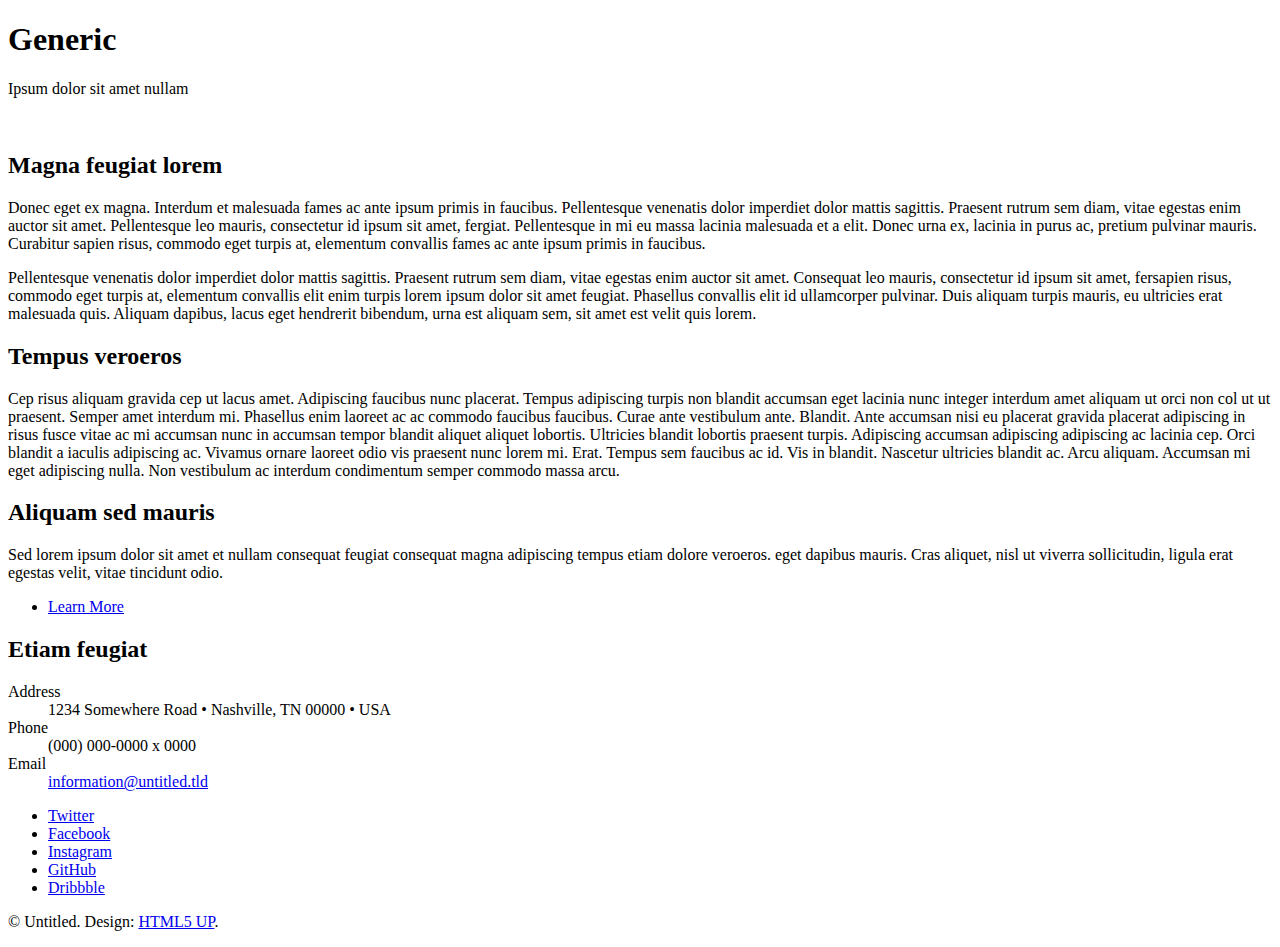
==== generic.html @ eed2c2ee "Add files via upload" ====
<!DOCTYPE HTML>
<!--
	Stellar by HTML5 UP
	html5up.net | @ajlkn
	Free for personal and commercial use under the CCA 3.0 license (html5up.net/license)
-->
<html>
	<head>
		<title>Generic - Stellar by HTML5 UP</title>
		<meta charset="utf-8" />
		<meta name="viewport" content="width=device-width, initial-scale=1, user-scalable=no" />
		<link rel="stylesheet" href="assets/css/main.css" />
		<noscript><link rel="stylesheet" href="assets/css/noscript.css" /></noscript>
	</head>
	<body class="is-preload">

		<!-- Wrapper -->
			<div id="wrapper">

				<!-- Header -->
					<header id="header">
						<h1>Generic</h1>
						<p>Ipsum dolor sit amet nullam</p>
					</header>

				<!-- Main -->
					<div id="main">

						<!-- Content -->
							<section id="content" class="main">
								<span class="image main"><img src="images/pic04.jpg" alt="" /></span>
								<h2>Magna feugiat lorem</h2>
								<p>Donec eget ex magna. Interdum et malesuada fames ac ante ipsum primis in faucibus. Pellentesque venenatis dolor imperdiet dolor mattis sagittis. Praesent rutrum sem diam, vitae egestas enim auctor sit amet. Pellentesque leo mauris, consectetur id ipsum sit amet, fergiat. Pellentesque in mi eu massa lacinia malesuada et a elit. Donec urna ex, lacinia in purus ac, pretium pulvinar mauris. Curabitur sapien risus, commodo eget turpis at, elementum convallis fames ac ante ipsum primis in faucibus.</p>
								<p>Pellentesque venenatis dolor imperdiet dolor mattis sagittis. Praesent rutrum sem diam, vitae egestas enim auctor sit amet. Consequat leo mauris, consectetur id ipsum sit amet, fersapien risus, commodo eget turpis at, elementum convallis elit enim turpis lorem ipsum dolor sit amet feugiat. Phasellus convallis elit id ullamcorper pulvinar. Duis aliquam turpis mauris, eu ultricies erat malesuada quis. Aliquam dapibus, lacus eget hendrerit bibendum, urna est aliquam sem, sit amet est velit quis lorem.</p>
								<h2>Tempus veroeros</h2>
								<p>Cep risus aliquam gravida cep ut lacus amet. Adipiscing faucibus nunc placerat. Tempus adipiscing turpis non blandit accumsan eget lacinia nunc integer interdum amet aliquam ut orci non col ut ut praesent. Semper amet interdum mi. Phasellus enim laoreet ac ac commodo faucibus faucibus. Curae ante vestibulum ante. Blandit. Ante accumsan nisi eu placerat gravida placerat adipiscing in risus fusce vitae ac mi accumsan nunc in accumsan tempor blandit aliquet aliquet lobortis. Ultricies blandit lobortis praesent turpis. Adipiscing accumsan adipiscing adipiscing ac lacinia cep. Orci blandit a iaculis adipiscing ac. Vivamus ornare laoreet odio vis praesent nunc lorem mi. Erat. Tempus sem faucibus ac id. Vis in blandit. Nascetur ultricies blandit ac. Arcu aliquam. Accumsan mi eget adipiscing nulla. Non vestibulum ac interdum condimentum semper commodo massa arcu.</p>
							</section>

					</div>

				<!-- Footer -->
					<footer id="footer">
						<section>
							<h2>Aliquam sed mauris</h2>
							<p>Sed lorem ipsum dolor sit amet et nullam consequat feugiat consequat magna adipiscing tempus etiam dolore veroeros. eget dapibus mauris. Cras aliquet, nisl ut viverra sollicitudin, ligula erat egestas velit, vitae tincidunt odio.</p>
							<ul class="actions">
								<li><a href="#" class="button">Learn More</a></li>
							</ul>
						</section>
						<section>
							<h2>Etiam feugiat</h2>
							<dl class="alt">
								<dt>Address</dt>
								<dd>1234 Somewhere Road &bull; Nashville, TN 00000 &bull; USA</dd>
								<dt>Phone</dt>
								<dd>(000) 000-0000 x 0000</dd>
								<dt>Email</dt>
								<dd><a href="#">information@untitled.tld</a></dd>
							</dl>
							<ul class="icons">
								<li><a href="#" class="icon brands fa-twitter alt"><span class="label">Twitter</span></a></li>
								<li><a href="#" class="icon brands fa-facebook-f alt"><span class="label">Facebook</span></a></li>
								<li><a href="#" class="icon brands fa-instagram alt"><span class="label">Instagram</span></a></li>
								<li><a href="#" class="icon brands fa-github alt"><span class="label">GitHub</span></a></li>
								<li><a href="#" class="icon brands fa-dribbble alt"><span class="label">Dribbble</span></a></li>
							</ul>
						</section>
						<p class="copyright">&copy; Untitled. Design: <a href="https://html5up.net">HTML5 UP</a>.</p>
					</footer>

			</div>

		<!-- Scripts -->
			<script src="assets/js/jquery.min.js"></script>
			<script src="assets/js/jquery.scrollex.min.js"></script>
			<script src="assets/js/jquery.scrolly.min.js"></script>
			<script src="assets/js/browser.min.js"></script>
			<script src="assets/js/breakpoints.min.js"></script>
			<script src="assets/js/util.js"></script>
			<script src="assets/js/main.js"></script>

	</body>
</html>
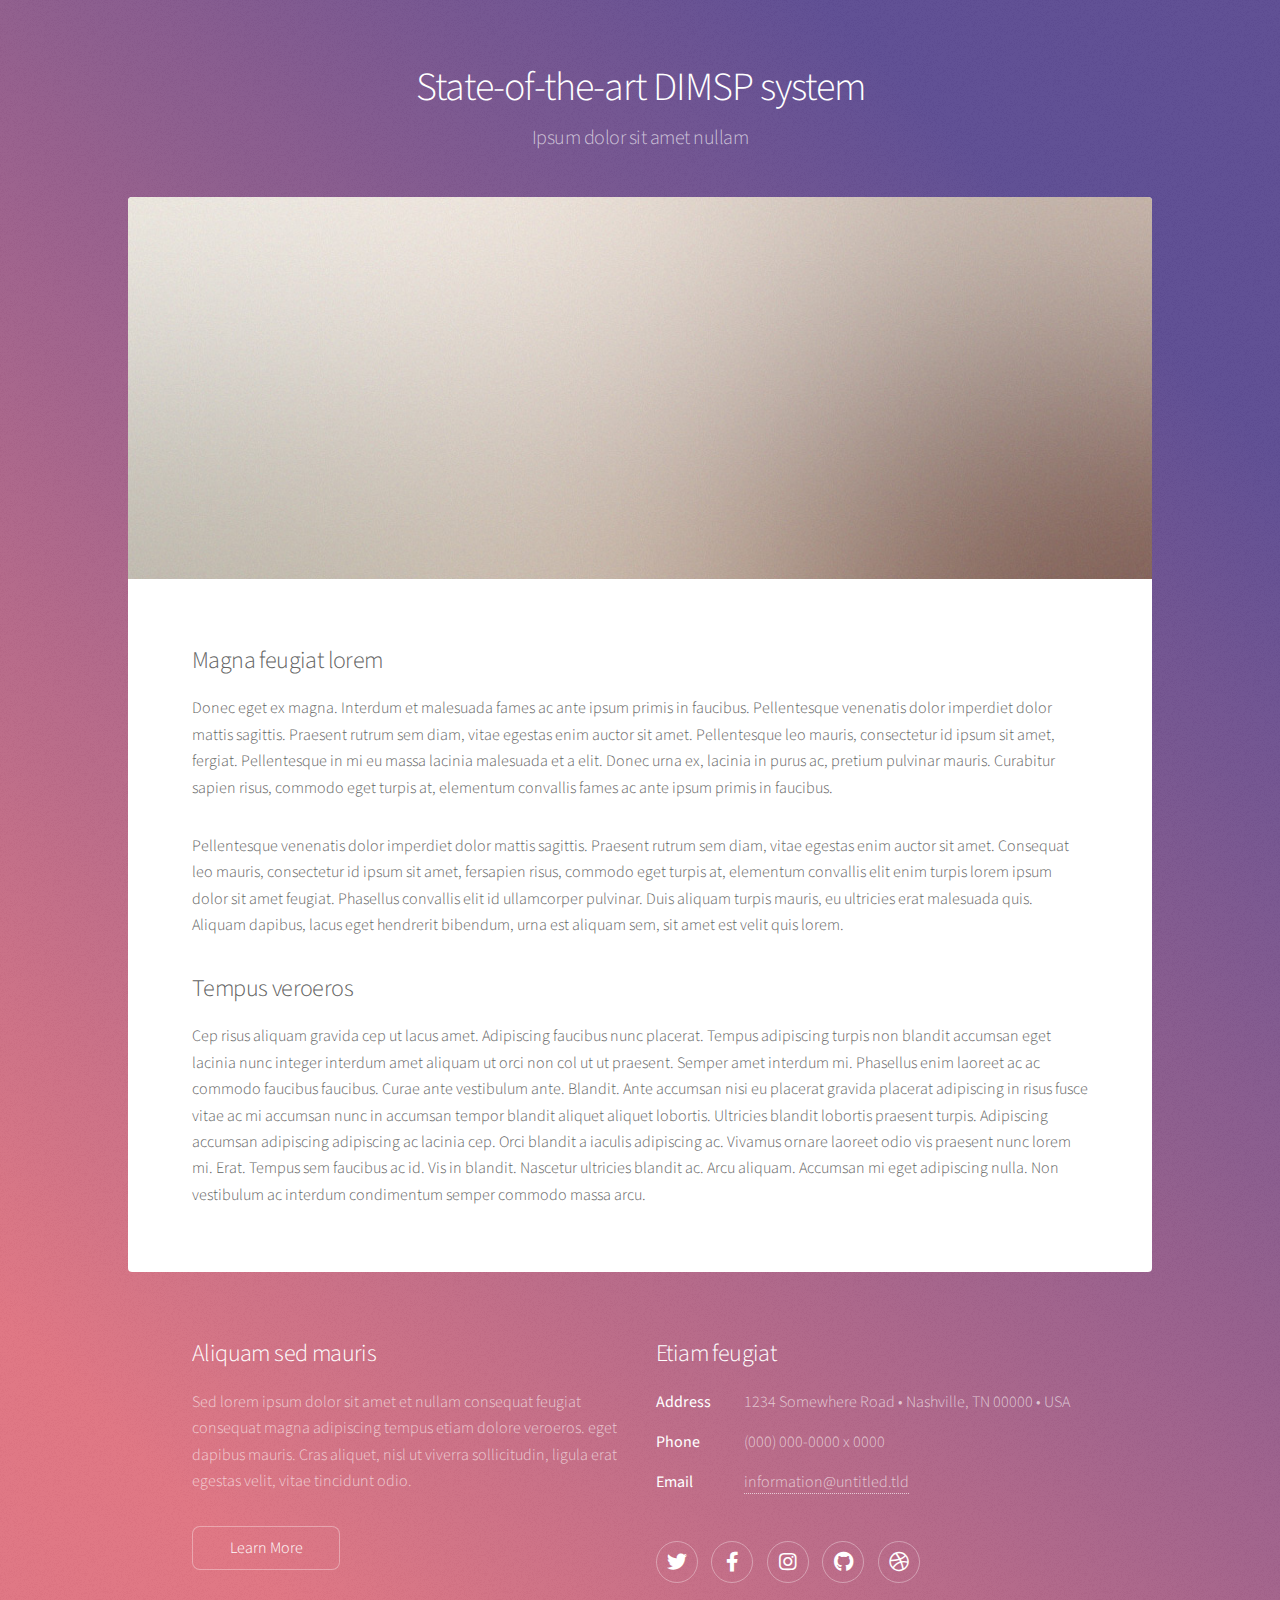
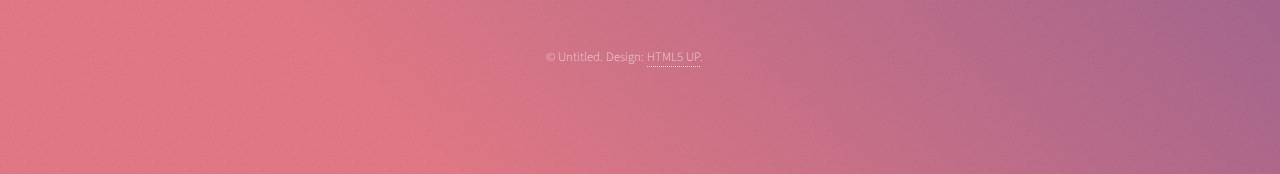
==== commit c337a30a: "Update generic.html" ====
--- a/generic.html
+++ b/generic.html
@@ -19,7 +19,7 @@
 
 				<!-- Header -->
 					<header id="header">
-						<h1>Generic</h1>
+						<h1>State-of-the-art DIMSP system</h1>
 						<p>Ipsum dolor sit amet nullam</p>
 					</header>
 
@@ -80,4 +80,4 @@
 			<script src="assets/js/main.js"></script>
 
 	</body>
-</html>+</html>
--- a/assets/css/main.css
+++ b/assets/css/main.css
@@ -0,0 +1,3785 @@
+@import url(fontawesome-all.min.css);
+@import 'https://fonts.googleapis.com/css?family=Source+Sans+Pro:300,400';
+
+/*
+	Stellar by HTML5 UP
+	html5up.net | @ajlkn
+	Free for personal and commercial use under the CCA 3.0 license (html5up.net/license)
+*/
+
+html, body, div, span, applet, object,
+iframe, h1, h2, h3, h4, h5, h6, p, blockquote,
+pre, a, abbr, acronym, address, big, cite,
+code, del, dfn, em, img, ins, kbd, q, s, samp,
+small, strike, strong, sub, sup, tt, var, b,
+u, i, center, dl, dt, dd, ol, ul, li, fieldset,
+form, label, legend, table, caption, tbody,
+tfoot, thead, tr, th, td, article, aside,
+canvas, details, embed, figure, figcaption,
+footer, header, hgroup, menu, nav, output, ruby,
+section, summary, time, mark, audio, video {
+	margin: 0;
+	padding: 0;
+	border: 0;
+	font-size: 100%;
+	font: inherit;
+	vertical-align: baseline;}
+
+article, aside, details, figcaption, figure,
+footer, header, hgroup, menu, nav, section {
+	display: block;}
+
+body {
+	line-height: 1;
+}
+
+ol, ul {
+	list-style: none;
+}
+
+blockquote, q {
+	quotes: none;
+}
+
+	blockquote:before, blockquote:after, q:before, q:after {
+		content: '';
+		content: none;
+	}
+
+table {
+	border-collapse: collapse;
+	border-spacing: 0;
+}
+
+body {
+	-webkit-text-size-adjust: none;
+}
+
+mark {
+	background-color: transparent;
+	color: inherit;
+}
+
+input::-moz-focus-inner {
+	border: 0;
+	padding: 0;
+}
+
+input, select, textarea {
+	-moz-appearance: none;
+	-webkit-appearance: none;
+	-ms-appearance: none;
+	appearance: none;
+}
+
+/* Basic */
+
+	@-ms-viewport {
+		width: device-width;
+	}
+
+	body {
+		-ms-overflow-style: scrollbar;
+	}
+
+	@media screen and (max-width: 480px) {
+
+		html, body {
+			min-width: 320px;
+		}
+
+	}
+
+	html {
+		box-sizing: border-box;
+	}
+
+	*, *:before, *:after {
+		box-sizing: inherit;
+	}
+
+	body {
+		background-color: #935d8c;
+		background-image: url("images/overlay.png"), -moz-linear-gradient(45deg, #e37682 15%, #5f4d93 85%);
+		background-image: url("images/overlay.png"), -webkit-linear-gradient(45deg, #e37682 15%, #5f4d93 85%);
+		background-image: url("images/overlay.png"), -ms-linear-gradient(45deg, #e37682 15%, #5f4d93 85%);
+		background-image: url("images/overlay.png"), linear-gradient(45deg, #e37682 15%, #5f4d93 85%);
+	}
+
+		body.is-preload *, body.is-preload *:before, body.is-preload *:after {
+			-moz-animation: none !important;
+			-webkit-animation: none !important;
+			-ms-animation: none !important;
+			animation: none !important;
+			-moz-transition: none !important;
+			-webkit-transition: none !important;
+			-ms-transition: none !important;
+			transition: none !important;
+		}
+
+/* Type */
+
+	body {
+		background-color: #935d8c;
+		color: rgba(255, 255, 255, 0.65);
+	}
+
+	body, input, select, textarea {
+		font-family: "Source Sans Pro", Helvetica, sans-serif;
+		font-size: 17pt;
+		font-weight: 300;
+		line-height: 1.65;
+	}
+
+		@media screen and (max-width: 1680px) {
+
+			body, input, select, textarea {
+				font-size: 14pt;
+			}
+
+		}
+
+		@media screen and (max-width: 1280px) {
+
+			body, input, select, textarea {
+				font-size: 12pt;
+			}
+
+		}
+
+		@media screen and (max-width: 360px) {
+
+			body, input, select, textarea {
+				font-size: 11pt;
+			}
+
+		}
+
+	a {
+		-moz-transition: color 0.2s ease, border-bottom 0.2s ease;
+		-webkit-transition: color 0.2s ease, border-bottom 0.2s ease;
+		-ms-transition: color 0.2s ease, border-bottom 0.2s ease;
+		transition: color 0.2s ease, border-bottom 0.2s ease;
+		text-decoration: none;
+		border-bottom: dotted 1px;
+		color: inherit;
+	}
+
+		a:hover {
+			border-bottom-color: transparent;
+		}
+
+	strong, b {
+		font-weight: 400;
+	}
+
+	em, i {
+		font-style: italic;
+	}
+
+	p {
+		margin: 0 0 2em 0;
+	}
+
+		p.content {
+			-moz-columns: 20em 2;
+			-webkit-columns: 20em 2;
+			-ms-columns: 20em 2;
+			columns: 20em 2;
+			-moz-column-gap: 2em;
+			-webkit-column-gap: 2em;
+			-ms-column-gap: 2em;
+			column-gap: 2em;
+			text-align: justify;
+		}
+
+	h1, h2, h3, h4, h5, h6 {
+		font-weight: 300;
+		line-height: 1.5;
+		margin: 0 0 0.7em 0;
+		letter-spacing: -0.025em;
+	}
+
+		h1 a, h2 a, h3 a, h4 a, h5 a, h6 a {
+			color: inherit;
+			text-decoration: none;
+		}
+
+	h1 {
+		font-size: 2.5em;
+		line-height: 1.2;
+	}
+
+	h2 {
+		font-size: 1.5em;
+	}
+
+	h3 {
+		font-size: 1.25em;
+	}
+
+	h4 {
+		font-size: 1.1em;
+	}
+
+	h5 {
+		font-size: 0.9em;
+	}
+
+	h6 {
+		font-size: 0.7em;
+	}
+
+	@media screen and (max-width: 736px) {
+
+		h1 {
+			font-size: 2em;
+		}
+
+	}
+
+	sub {
+		font-size: 0.8em;
+		position: relative;
+		top: 0.5em;
+	}
+
+	sup {
+		font-size: 0.8em;
+		position: relative;
+		top: -0.5em;
+	}
+
+	blockquote {
+		border-left: solid 4px;
+		font-style: italic;
+		margin: 0 0 2em 0;
+		padding: 0.5em 0 0.5em 2em;
+	}
+
+	code {
+		border-radius: 8px;
+		border: solid 1px;
+		font-family: "Courier New", monospace;
+		font-size: 0.9em;
+		margin: 0 0.25em;
+		padding: 0.25em 0.65em;
+	}
+
+	pre {
+		-webkit-overflow-scrolling: touch;
+		font-family: "Courier New", monospace;
+		font-size: 0.9em;
+		margin: 0 0 2em 0;
+	}
+
+		pre code {
+			display: block;
+			line-height: 1.75;
+			padding: 1em 1.5em;
+			overflow-x: auto;
+		}
+
+	hr {
+		border: 0;
+		border-bottom: solid 1px;
+		margin: 2em 0;
+	}
+
+		hr.major {
+			margin: 3em 0;
+		}
+
+	.align-left {
+		text-align: left;
+	}
+
+	.align-center {
+		text-align: center;
+	}
+
+	.align-right {
+		text-align: right;
+	}
+
+	input, select, textarea {
+		color: #ffffff;
+	}
+
+	a:hover {
+		color: #ffffff;
+	}
+
+	strong, b {
+		color: #ffffff;
+	}
+
+	h1, h2, h3, h4, h5, h6 {
+		color: #ffffff;
+	}
+
+	blockquote {
+		border-left-color: rgba(255, 255, 255, 0.35);
+	}
+
+	code {
+		background: rgba(255, 255, 255, 0.075);
+		border-color: rgba(255, 255, 255, 0.35);
+	}
+
+	hr {
+		border-bottom-color: rgba(255, 255, 255, 0.35);
+	}
+
+/* Row */
+
+	.row {
+		display: flex;
+		flex-wrap: wrap;
+		box-sizing: border-box;
+		align-items: stretch;
+	}
+
+		.row > * {
+			box-sizing: border-box;
+		}
+
+		.row.gtr-uniform > * > :last-child {
+			margin-bottom: 0;
+		}
+
+		.row.aln-left {
+			justify-content: flex-start;
+		}
+
+		.row.aln-center {
+			justify-content: center;
+		}
+
+		.row.aln-right {
+			justify-content: flex-end;
+		}
+
+		.row.aln-top {
+			align-items: flex-start;
+		}
+
+		.row.aln-middle {
+			align-items: center;
+		}
+
+		.row.aln-bottom {
+			align-items: flex-end;
+		}
+
+		.row > .imp {
+			order: -1;
+		}
+
+		.row > .col-1 {
+			width: 8.33333%;
+		}
+
+		.row > .off-1 {
+			margin-left: 8.33333%;
+		}
+
+		.row > .col-2 {
+			width: 16.66667%;
+		}
+
+		.row > .off-2 {
+			margin-left: 16.66667%;
+		}
+
+		.row > .col-3 {
+			width: 25%;
+		}
+
+		.row > .off-3 {
+			margin-left: 25%;
+		}
+
+		.row > .col-4 {
+			width: 33.33333%;
+		}
+
+		.row > .off-4 {
+			margin-left: 33.33333%;
+		}
+
+		.row > .col-5 {
+			width: 41.66667%;
+		}
+
+		.row > .off-5 {
+			margin-left: 41.66667%;
+		}
+
+		.row > .col-6 {
+			width: 50%;
+		}
+
+		.row > .off-6 {
+			margin-left: 50%;
+		}
+
+		.row > .col-7 {
+			width: 58.33333%;
+		}
+
+		.row > .off-7 {
+			margin-left: 58.33333%;
+		}
+
+		.row > .col-8 {
+			width: 66.66667%;
+		}
+
+		.row > .off-8 {
+			margin-left: 66.66667%;
+		}
+
+		.row > .col-9 {
+			width: 75%;
+		}
+
+		.row > .off-9 {
+			margin-left: 75%;
+		}
+
+		.row > .col-10 {
+			width: 83.33333%;
+		}
+
+		.row > .off-10 {
+			margin-left: 83.33333%;
+		}
+
+		.row > .col-11 {
+			width: 91.66667%;
+		}
+
+		.row > .off-11 {
+			margin-left: 91.66667%;
+		}
+
+		.row > .col-12 {
+			width: 100%;
+		}
+
+		.row > .off-12 {
+			margin-left: 100%;
+		}
+
+		.row.gtr-0 {
+			margin-top: 0;
+			margin-left: 0em;
+		}
+
+			.row.gtr-0 > * {
+				padding: 0 0 0 0em;
+			}
+
+			.row.gtr-0.gtr-uniform {
+				margin-top: 0em;
+			}
+
+				.row.gtr-0.gtr-uniform > * {
+					padding-top: 0em;
+				}
+
+		.row.gtr-25 {
+			margin-top: 0;
+			margin-left: -0.375em;
+		}
+
+			.row.gtr-25 > * {
+				padding: 0 0 0 0.375em;
+			}
+
+			.row.gtr-25.gtr-uniform {
+				margin-top: -0.375em;
+			}
+
+				.row.gtr-25.gtr-uniform > * {
+					padding-top: 0.375em;
+				}
+
+		.row.gtr-50 {
+			margin-top: 0;
+			margin-left: -0.75em;
+		}
+
+			.row.gtr-50 > * {
+				padding: 0 0 0 0.75em;
+			}
+
+			.row.gtr-50.gtr-uniform {
+				margin-top: -0.75em;
+			}
+
+				.row.gtr-50.gtr-uniform > * {
+					padding-top: 0.75em;
+				}
+
+		.row {
+			margin-top: 0;
+			margin-left: -1.5em;
+		}
+
+			.row > * {
+				padding: 0 0 0 1.5em;
+			}
+
+			.row.gtr-uniform {
+				margin-top: -1.5em;
+			}
+
+				.row.gtr-uniform > * {
+					padding-top: 1.5em;
+				}
+
+		.row.gtr-150 {
+			margin-top: 0;
+			margin-left: -2.25em;
+		}
+
+			.row.gtr-150 > * {
+				padding: 0 0 0 2.25em;
+			}
+
+			.row.gtr-150.gtr-uniform {
+				margin-top: -2.25em;
+			}
+
+				.row.gtr-150.gtr-uniform > * {
+					padding-top: 2.25em;
+				}
+
+		.row.gtr-200 {
+			margin-top: 0;
+			margin-left: -3em;
+		}
+
+			.row.gtr-200 > * {
+				padding: 0 0 0 3em;
+			}
+
+			.row.gtr-200.gtr-uniform {
+				margin-top: -3em;
+			}
+
+				.row.gtr-200.gtr-uniform > * {
+					padding-top: 3em;
+				}
+
+		@media screen and (max-width: 1680px) {
+
+			.row {
+				display: flex;
+				flex-wrap: wrap;
+				box-sizing: border-box;
+				align-items: stretch;
+			}
+
+				.row > * {
+					box-sizing: border-box;
+				}
+
+				.row.gtr-uniform > * > :last-child {
+					margin-bottom: 0;
+				}
+
+				.row.aln-left {
+					justify-content: flex-start;
+				}
+
+				.row.aln-center {
+					justify-content: center;
+				}
+
+				.row.aln-right {
+					justify-content: flex-end;
+				}
+
+				.row.aln-top {
+					align-items: flex-start;
+				}
+
+				.row.aln-middle {
+					align-items: center;
+				}
+
+				.row.aln-bottom {
+					align-items: flex-end;
+				}
+
+				.row > .imp-xlarge {
+					order: -1;
+				}
+
+				.row > .col-1-xlarge {
+					width: 8.33333%;
+				}
+
+				.row > .off-1-xlarge {
+					margin-left: 8.33333%;
+				}
+
+				.row > .col-2-xlarge {
+					width: 16.66667%;
+				}
+
+				.row > .off-2-xlarge {
+					margin-left: 16.66667%;
+				}
+
+				.row > .col-3-xlarge {
+					width: 25%;
+				}
+
+				.row > .off-3-xlarge {
+					margin-left: 25%;
+				}
+
+				.row > .col-4-xlarge {
+					width: 33.33333%;
+				}
+
+				.row > .off-4-xlarge {
+					margin-left: 33.33333%;
+				}
+
+				.row > .col-5-xlarge {
+					width: 41.66667%;
+				}
+
+				.row > .off-5-xlarge {
+					margin-left: 41.66667%;
+				}
+
+				.row > .col-6-xlarge {
+					width: 50%;
+				}
+
+				.row > .off-6-xlarge {
+					margin-left: 50%;
+				}
+
+				.row > .col-7-xlarge {
+					width: 58.33333%;
+				}
+
+				.row > .off-7-xlarge {
+					margin-left: 58.33333%;
+				}
+
+				.row > .col-8-xlarge {
+					width: 66.66667%;
+				}
+
+				.row > .off-8-xlarge {
+					margin-left: 66.66667%;
+				}
+
+				.row > .col-9-xlarge {
+					width: 75%;
+				}
+
+				.row > .off-9-xlarge {
+					margin-left: 75%;
+				}
+
+				.row > .col-10-xlarge {
+					width: 83.33333%;
+				}
+
+				.row > .off-10-xlarge {
+					margin-left: 83.33333%;
+				}
+
+				.row > .col-11-xlarge {
+					width: 91.66667%;
+				}
+
+				.row > .off-11-xlarge {
+					margin-left: 91.66667%;
+				}
+
+				.row > .col-12-xlarge {
+					width: 100%;
+				}
+
+				.row > .off-12-xlarge {
+					margin-left: 100%;
+				}
+
+				.row.gtr-0 {
+					margin-top: 0;
+					margin-left: 0em;
+				}
+
+					.row.gtr-0 > * {
+						padding: 0 0 0 0em;
+					}
+
+					.row.gtr-0.gtr-uniform {
+						margin-top: 0em;
+					}
+
+						.row.gtr-0.gtr-uniform > * {
+							padding-top: 0em;
+						}
+
+				.row.gtr-25 {
+					margin-top: 0;
+					margin-left: -0.375em;
+				}
+
+					.row.gtr-25 > * {
+						padding: 0 0 0 0.375em;
+					}
+
+					.row.gtr-25.gtr-uniform {
+						margin-top: -0.375em;
+					}
+
+						.row.gtr-25.gtr-uniform > * {
+							padding-top: 0.375em;
+						}
+
+				.row.gtr-50 {
+					margin-top: 0;
+					margin-left: -0.75em;
+				}
+
+					.row.gtr-50 > * {
+						padding: 0 0 0 0.75em;
+					}
+
+					.row.gtr-50.gtr-uniform {
+						margin-top: -0.75em;
+					}
+
+						.row.gtr-50.gtr-uniform > * {
+							padding-top: 0.75em;
+						}
+
+				.row {
+					margin-top: 0;
+					margin-left: -1.5em;
+				}
+
+					.row > * {
+						padding: 0 0 0 1.5em;
+					}
+
+					.row.gtr-uniform {
+						margin-top: -1.5em;
+					}
+
+						.row.gtr-uniform > * {
+							padding-top: 1.5em;
+						}
+
+				.row.gtr-150 {
+					margin-top: 0;
+					margin-left: -2.25em;
+				}
+
+					.row.gtr-150 > * {
+						padding: 0 0 0 2.25em;
+					}
+
+					.row.gtr-150.gtr-uniform {
+						margin-top: -2.25em;
+					}
+
+						.row.gtr-150.gtr-uniform > * {
+							padding-top: 2.25em;
+						}
+
+				.row.gtr-200 {
+					margin-top: 0;
+					margin-left: -3em;
+				}
+
+					.row.gtr-200 > * {
+						padding: 0 0 0 3em;
+					}
+
+					.row.gtr-200.gtr-uniform {
+						margin-top: -3em;
+					}
+
+						.row.gtr-200.gtr-uniform > * {
+							padding-top: 3em;
+						}
+
+		}
+
+		@media screen and (max-width: 1280px) {
+
+			.row {
+				display: flex;
+				flex-wrap: wrap;
+				box-sizing: border-box;
+				align-items: stretch;
+			}
+
+				.row > * {
+					box-sizing: border-box;
+				}
+
+				.row.gtr-uniform > * > :last-child {
+					margin-bottom: 0;
+				}
+
+				.row.aln-left {
+					justify-content: flex-start;
+				}
+
+				.row.aln-center {
+					justify-content: center;
+				}
+
+				.row.aln-right {
+					justify-content: flex-end;
+				}
+
+				.row.aln-top {
+					align-items: flex-start;
+				}
+
+				.row.aln-middle {
+					align-items: center;
+				}
+
+				.row.aln-bottom {
+					align-items: flex-end;
+				}
+
+				.row > .imp-large {
+					order: -1;
+				}
+
+				.row > .col-1-large {
+					width: 8.33333%;
+				}
+
+				.row > .off-1-large {
+					margin-left: 8.33333%;
+				}
+
+				.row > .col-2-large {
+					width: 16.66667%;
+				}
+
+				.row > .off-2-large {
+					margin-left: 16.66667%;
+				}
+
+				.row > .col-3-large {
+					width: 25%;
+				}
+
+				.row > .off-3-large {
+					margin-left: 25%;
+				}
+
+				.row > .col-4-large {
+					width: 33.33333%;
+				}
+
+				.row > .off-4-large {
+					margin-left: 33.33333%;
+				}
+
+				.row > .col-5-large {
+					width: 41.66667%;
+				}
+
+				.row > .off-5-large {
+					margin-left: 41.66667%;
+				}
+
+				.row > .col-6-large {
+					width: 50%;
+				}
+
+				.row > .off-6-large {
+					margin-left: 50%;
+				}
+
+				.row > .col-7-large {
+					width: 58.33333%;
+				}
+
+				.row > .off-7-large {
+					margin-left: 58.33333%;
+				}
+
+				.row > .col-8-large {
+					width: 66.66667%;
+				}
+
+				.row > .off-8-large {
+					margin-left: 66.66667%;
+				}
+
+				.row > .col-9-large {
+					width: 75%;
+				}
+
+				.row > .off-9-large {
+					margin-left: 75%;
+				}
+
+				.row > .col-10-large {
+					width: 83.33333%;
+				}
+
+				.row > .off-10-large {
+					margin-left: 83.33333%;
+				}
+
+				.row > .col-11-large {
+					width: 91.66667%;
+				}
+
+				.row > .off-11-large {
+					margin-left: 91.66667%;
+				}
+
+				.row > .col-12-large {
+					width: 100%;
+				}
+
+				.row > .off-12-large {
+					margin-left: 100%;
+				}
+
+				.row.gtr-0 {
+					margin-top: 0;
+					margin-left: 0em;
+				}
+
+					.row.gtr-0 > * {
+						padding: 0 0 0 0em;
+					}
+
+					.row.gtr-0.gtr-uniform {
+						margin-top: 0em;
+					}
+
+						.row.gtr-0.gtr-uniform > * {
+							padding-top: 0em;
+						}
+
+				.row.gtr-25 {
+					margin-top: 0;
+					margin-left: -0.375em;
+				}
+
+					.row.gtr-25 > * {
+						padding: 0 0 0 0.375em;
+					}
+
+					.row.gtr-25.gtr-uniform {
+						margin-top: -0.375em;
+					}
+
+						.row.gtr-25.gtr-uniform > * {
+							padding-top: 0.375em;
+						}
+
+				.row.gtr-50 {
+					margin-top: 0;
+					margin-left: -0.75em;
+				}
+
+					.row.gtr-50 > * {
+						padding: 0 0 0 0.75em;
+					}
+
+					.row.gtr-50.gtr-uniform {
+						margin-top: -0.75em;
+					}
+
+						.row.gtr-50.gtr-uniform > * {
+							padding-top: 0.75em;
+						}
+
+				.row {
+					margin-top: 0;
+					margin-left: -1.5em;
+				}
+
+					.row > * {
+						padding: 0 0 0 1.5em;
+					}
+
+					.row.gtr-uniform {
+						margin-top: -1.5em;
+					}
+
+						.row.gtr-uniform > * {
+							padding-top: 1.5em;
+						}
+
+				.row.gtr-150 {
+					margin-top: 0;
+					margin-left: -2.25em;
+				}
+
+					.row.gtr-150 > * {
+						padding: 0 0 0 2.25em;
+					}
+
+					.row.gtr-150.gtr-uniform {
+						margin-top: -2.25em;
+					}
+
+						.row.gtr-150.gtr-uniform > * {
+							padding-top: 2.25em;
+						}
+
+				.row.gtr-200 {
+					margin-top: 0;
+					margin-left: -3em;
+				}
+
+					.row.gtr-200 > * {
+						padding: 0 0 0 3em;
+					}
+
+					.row.gtr-200.gtr-uniform {
+						margin-top: -3em;
+					}
+
+						.row.gtr-200.gtr-uniform > * {
+							padding-top: 3em;
+						}
+
+		}
+
+		@media screen and (max-width: 980px) {
+
+			.row {
+				display: flex;
+				flex-wrap: wrap;
+				box-sizing: border-box;
+				align-items: stretch;
+			}
+
+				.row > * {
+					box-sizing: border-box;
+				}
+
+				.row.gtr-uniform > * > :last-child {
+					margin-bottom: 0;
+				}
+
+				.row.aln-left {
+					justify-content: flex-start;
+				}
+
+				.row.aln-center {
+					justify-content: center;
+				}
+
+				.row.aln-right {
+					justify-content: flex-end;
+				}
+
+				.row.aln-top {
+					align-items: flex-start;
+				}
+
+				.row.aln-middle {
+					align-items: center;
+				}
+
+				.row.aln-bottom {
+					align-items: flex-end;
+				}
+
+				.row > .imp-medium {
+					order: -1;
+				}
+
+				.row > .col-1-medium {
+					width: 8.33333%;
+				}
+
+				.row > .off-1-medium {
+					margin-left: 8.33333%;
+				}
+
+				.row > .col-2-medium {
+					width: 16.66667%;
+				}
+
+				.row > .off-2-medium {
+					margin-left: 16.66667%;
+				}
+
+				.row > .col-3-medium {
+					width: 25%;
+				}
+
+				.row > .off-3-medium {
+					margin-left: 25%;
+				}
+
+				.row > .col-4-medium {
+					width: 33.33333%;
+				}
+
+				.row > .off-4-medium {
+					margin-left: 33.33333%;
+				}
+
+				.row > .col-5-medium {
+					width: 41.66667%;
+				}
+
+				.row > .off-5-medium {
+					margin-left: 41.66667%;
+				}
+
+				.row > .col-6-medium {
+					width: 50%;
+				}
+
+				.row > .off-6-medium {
+					margin-left: 50%;
+				}
+
+				.row > .col-7-medium {
+					width: 58.33333%;
+				}
+
+				.row > .off-7-medium {
+					margin-left: 58.33333%;
+				}
+
+				.row > .col-8-medium {
+					width: 66.66667%;
+				}
+
+				.row > .off-8-medium {
+					margin-left: 66.66667%;
+				}
+
+				.row > .col-9-medium {
+					width: 75%;
+				}
+
+				.row > .off-9-medium {
+					margin-left: 75%;
+				}
+
+				.row > .col-10-medium {
+					width: 83.33333%;
+				}
+
+				.row > .off-10-medium {
+					margin-left: 83.33333%;
+				}
+
+				.row > .col-11-medium {
+					width: 91.66667%;
+				}
+
+				.row > .off-11-medium {
+					margin-left: 91.66667%;
+				}
+
+				.row > .col-12-medium {
+					width: 100%;
+				}
+
+				.row > .off-12-medium {
+					margin-left: 100%;
+				}
+
+				.row.gtr-0 {
+					margin-top: 0;
+					margin-left: 0em;
+				}
+
+					.row.gtr-0 > * {
+						padding: 0 0 0 0em;
+					}
+
+					.row.gtr-0.gtr-uniform {
+						margin-top: 0em;
+					}
+
+						.row.gtr-0.gtr-uniform > * {
+							padding-top: 0em;
+						}
+
+				.row.gtr-25 {
+					margin-top: 0;
+					margin-left: -0.375em;
+				}
+
+					.row.gtr-25 > * {
+						padding: 0 0 0 0.375em;
+					}
+
+					.row.gtr-25.gtr-uniform {
+						margin-top: -0.375em;
+					}
+
+						.row.gtr-25.gtr-uniform > * {
+							padding-top: 0.375em;
+						}
+
+				.row.gtr-50 {
+					margin-top: 0;
+					margin-left: -0.75em;
+				}
+
+					.row.gtr-50 > * {
+						padding: 0 0 0 0.75em;
+					}
+
+					.row.gtr-50.gtr-uniform {
+						margin-top: -0.75em;
+					}
+
+						.row.gtr-50.gtr-uniform > * {
+							padding-top: 0.75em;
+						}
+
+				.row {
+					margin-top: 0;
+					margin-left: -1.5em;
+				}
+
+					.row > * {
+						padding: 0 0 0 1.5em;
+					}
+
+					.row.gtr-uniform {
+						margin-top: -1.5em;
+					}
+
+						.row.gtr-uniform > * {
+							padding-top: 1.5em;
+						}
+
+				.row.gtr-150 {
+					margin-top: 0;
+					margin-left: -2.25em;
+				}
+
+					.row.gtr-150 > * {
+						padding: 0 0 0 2.25em;
+					}
+
+					.row.gtr-150.gtr-uniform {
+						margin-top: -2.25em;
+					}
+
+						.row.gtr-150.gtr-uniform > * {
+							padding-top: 2.25em;
+						}
+
+				.row.gtr-200 {
+					margin-top: 0;
+					margin-left: -3em;
+				}
+
+					.row.gtr-200 > * {
+						padding: 0 0 0 3em;
+					}
+
+					.row.gtr-200.gtr-uniform {
+						margin-top: -3em;
+					}
+
+						.row.gtr-200.gtr-uniform > * {
+							padding-top: 3em;
+						}
+
+		}
+
+		@media screen and (max-width: 736px) {
+
+			.row {
+				display: flex;
+				flex-wrap: wrap;
+				box-sizing: border-box;
+				align-items: stretch;
+			}
+
+				.row > * {
+					box-sizing: border-box;
+				}
+
+				.row.gtr-uniform > * > :last-child {
+					margin-bottom: 0;
+				}
+
+				.row.aln-left {
+					justify-content: flex-start;
+				}
+
+				.row.aln-center {
+					justify-content: center;
+				}
+
+				.row.aln-right {
+					justify-content: flex-end;
+				}
+
+				.row.aln-top {
+					align-items: flex-start;
+				}
+
+				.row.aln-middle {
+					align-items: center;
+				}
+
+				.row.aln-bottom {
+					align-items: flex-end;
+				}
+
+				.row > .imp-small {
+					order: -1;
+				}
+
+				.row > .col-1-small {
+					width: 8.33333%;
+				}
+
+				.row > .off-1-small {
+					margin-left: 8.33333%;
+				}
+
+				.row > .col-2-small {
+					width: 16.66667%;
+				}
+
+				.row > .off-2-small {
+					margin-left: 16.66667%;
+				}
+
+				.row > .col-3-small {
+					width: 25%;
+				}
+
+				.row > .off-3-small {
+					margin-left: 25%;
+				}
+
+				.row > .col-4-small {
+					width: 33.33333%;
+				}
+
+				.row > .off-4-small {
+					margin-left: 33.33333%;
+				}
+
+				.row > .col-5-small {
+					width: 41.66667%;
+				}
+
+				.row > .off-5-small {
+					margin-left: 41.66667%;
+				}
+
+				.row > .col-6-small {
+					width: 50%;
+				}
+
+				.row > .off-6-small {
+					margin-left: 50%;
+				}
+
+				.row > .col-7-small {
+					width: 58.33333%;
+				}
+
+				.row > .off-7-small {
+					margin-left: 58.33333%;
+				}
+
+				.row > .col-8-small {
+					width: 66.66667%;
+				}
+
+				.row > .off-8-small {
+					margin-left: 66.66667%;
+				}
+
+				.row > .col-9-small {
+					width: 75%;
+				}
+
+				.row > .off-9-small {
+					margin-left: 75%;
+				}
+
+				.row > .col-10-small {
+					width: 83.33333%;
+				}
+
+				.row > .off-10-small {
+					margin-left: 83.33333%;
+				}
+
+				.row > .col-11-small {
+					width: 91.66667%;
+				}
+
+				.row > .off-11-small {
+					margin-left: 91.66667%;
+				}
+
+				.row > .col-12-small {
+					width: 100%;
+				}
+
+				.row > .off-12-small {
+					margin-left: 100%;
+				}
+
+				.row.gtr-0 {
+					margin-top: 0;
+					margin-left: 0em;
+				}
+
+					.row.gtr-0 > * {
+						padding: 0 0 0 0em;
+					}
+
+					.row.gtr-0.gtr-uniform {
+						margin-top: 0em;
+					}
+
+						.row.gtr-0.gtr-uniform > * {
+							padding-top: 0em;
+						}
+
+				.row.gtr-25 {
+					margin-top: 0;
+					margin-left: -0.25em;
+				}
+
+					.row.gtr-25 > * {
+						padding: 0 0 0 0.25em;
+					}
+
+					.row.gtr-25.gtr-uniform {
+						margin-top: -0.25em;
+					}
+
+						.row.gtr-25.gtr-uniform > * {
+							padding-top: 0.25em;
+						}
+
+				.row.gtr-50 {
+					margin-top: 0;
+					margin-left: -0.5em;
+				}
+
+					.row.gtr-50 > * {
+						padding: 0 0 0 0.5em;
+					}
+
+					.row.gtr-50.gtr-uniform {
+						margin-top: -0.5em;
+					}
+
+						.row.gtr-50.gtr-uniform > * {
+							padding-top: 0.5em;
+						}
+
+				.row {
+					margin-top: 0;
+					margin-left: -1em;
+				}
+
+					.row > * {
+						padding: 0 0 0 1em;
+					}
+
+					.row.gtr-uniform {
+						margin-top: -1em;
+					}
+
+						.row.gtr-uniform > * {
+							padding-top: 1em;
+						}
+
+				.row.gtr-150 {
+					margin-top: 0;
+					margin-left: -1.5em;
+				}
+
+					.row.gtr-150 > * {
+						padding: 0 0 0 1.5em;
+					}
+
+					.row.gtr-150.gtr-uniform {
+						margin-top: -1.5em;
+					}
+
+						.row.gtr-150.gtr-uniform > * {
+							padding-top: 1.5em;
+						}
+
+				.row.gtr-200 {
+					margin-top: 0;
+					margin-left: -2em;
+				}
+
+					.row.gtr-200 > * {
+						padding: 0 0 0 2em;
+					}
+
+					.row.gtr-200.gtr-uniform {
+						margin-top: -2em;
+					}
+
+						.row.gtr-200.gtr-uniform > * {
+							padding-top: 2em;
+						}
+
+		}
+
+		@media screen and (max-width: 480px) {
+
+			.row {
+				display: flex;
+				flex-wrap: wrap;
+				box-sizing: border-box;
+				align-items: stretch;
+			}
+
+				.row > * {
+					box-sizing: border-box;
+				}
+
+				.row.gtr-uniform > * > :last-child {
+					margin-bottom: 0;
+				}
+
+				.row.aln-left {
+					justify-content: flex-start;
+				}
+
+				.row.aln-center {
+					justify-content: center;
+				}
+
+				.row.aln-right {
+					justify-content: flex-end;
+				}
+
+				.row.aln-top {
+					align-items: flex-start;
+				}
+
+				.row.aln-middle {
+					align-items: center;
+				}
+
+				.row.aln-bottom {
+					align-items: flex-end;
+				}
+
+				.row > .imp-xsmall {
+					order: -1;
+				}
+
+				.row > .col-1-xsmall {
+					width: 8.33333%;
+				}
+
+				.row > .off-1-xsmall {
+					margin-left: 8.33333%;
+				}
+
+				.row > .col-2-xsmall {
+					width: 16.66667%;
+				}
+
+				.row > .off-2-xsmall {
+					margin-left: 16.66667%;
+				}
+
+				.row > .col-3-xsmall {
+					width: 25%;
+				}
+
+				.row > .off-3-xsmall {
+					margin-left: 25%;
+				}
+
+				.row > .col-4-xsmall {
+					width: 33.33333%;
+				}
+
+				.row > .off-4-xsmall {
+					margin-left: 33.33333%;
+				}
+
+				.row > .col-5-xsmall {
+					width: 41.66667%;
+				}
+
+				.row > .off-5-xsmall {
+					margin-left: 41.66667%;
+				}
+
+				.row > .col-6-xsmall {
+					width: 50%;
+				}
+
+				.row > .off-6-xsmall {
+					margin-left: 50%;
+				}
+
+				.row > .col-7-xsmall {
+					width: 58.33333%;
+				}
+
+				.row > .off-7-xsmall {
+					margin-left: 58.33333%;
+				}
+
+				.row > .col-8-xsmall {
+					width: 66.66667%;
+				}
+
+				.row > .off-8-xsmall {
+					margin-left: 66.66667%;
+				}
+
+				.row > .col-9-xsmall {
+					width: 75%;
+				}
+
+				.row > .off-9-xsmall {
+					margin-left: 75%;
+				}
+
+				.row > .col-10-xsmall {
+					width: 83.33333%;
+				}
+
+				.row > .off-10-xsmall {
+					margin-left: 83.33333%;
+				}
+
+				.row > .col-11-xsmall {
+					width: 91.66667%;
+				}
+
+				.row > .off-11-xsmall {
+					margin-left: 91.66667%;
+				}
+
+				.row > .col-12-xsmall {
+					width: 100%;
+				}
+
+				.row > .off-12-xsmall {
+					margin-left: 100%;
+				}
+
+				.row.gtr-0 {
+					margin-top: 0;
+					margin-left: 0em;
+				}
+
+					.row.gtr-0 > * {
+						padding: 0 0 0 0em;
+					}
+
+					.row.gtr-0.gtr-uniform {
+						margin-top: 0em;
+					}
+
+						.row.gtr-0.gtr-uniform > * {
+							padding-top: 0em;
+						}
+
+				.row.gtr-25 {
+					margin-top: 0;
+					margin-left: -0.3125em;
+				}
+
+					.row.gtr-25 > * {
+						padding: 0 0 0 0.3125em;
+					}
+
+					.row.gtr-25.gtr-uniform {
+						margin-top: -0.3125em;
+					}
+
+						.row.gtr-25.gtr-uniform > * {
+							padding-top: 0.3125em;
+						}
+
+				.row.gtr-50 {
+					margin-top: 0;
+					margin-left: -0.625em;
+				}
+
+					.row.gtr-50 > * {
+						padding: 0 0 0 0.625em;
+					}
+
+					.row.gtr-50.gtr-uniform {
+						margin-top: -0.625em;
+					}
+
+						.row.gtr-50.gtr-uniform > * {
+							padding-top: 0.625em;
+						}
+
+				.row {
+					margin-top: 0;
+					margin-left: -1.25em;
+				}
+
+					.row > * {
+						padding: 0 0 0 1.25em;
+					}
+
+					.row.gtr-uniform {
+						margin-top: -1.25em;
+					}
+
+						.row.gtr-uniform > * {
+							padding-top: 1.25em;
+						}
+
+				.row.gtr-150 {
+					margin-top: 0;
+					margin-left: -1.875em;
+				}
+
+					.row.gtr-150 > * {
+						padding: 0 0 0 1.875em;
+					}
+
+					.row.gtr-150.gtr-uniform {
+						margin-top: -1.875em;
+					}
+
+						.row.gtr-150.gtr-uniform > * {
+							padding-top: 1.875em;
+						}
+
+				.row.gtr-200 {
+					margin-top: 0;
+					margin-left: -2.5em;
+				}
+
+					.row.gtr-200 > * {
+						padding: 0 0 0 2.5em;
+					}
+
+					.row.gtr-200.gtr-uniform {
+						margin-top: -2.5em;
+					}
+
+						.row.gtr-200.gtr-uniform > * {
+							padding-top: 2.5em;
+						}
+
+		}
+
+/* Box */
+
+	.box {
+		border-radius: 8px;
+		border: solid;
+		margin-bottom: 2em;
+		padding: 1.5em;
+	}
+
+		.box > :last-child,
+		.box > :last-child > :last-child,
+		.box > :last-child > :last-child > :last-child {
+			margin-bottom: 0;
+		}
+
+		.box.alt {
+			border: 0;
+			border-radius: 0;
+			padding: 0;
+		}
+
+	.box {
+		border-color: rgba(255, 255, 255, 0.35);
+	}
+
+/* Button */
+
+	input[type="submit"],
+	input[type="reset"],
+	input[type="button"],
+	button,
+	.button {
+		-moz-appearance: none;
+		-webkit-appearance: none;
+		-ms-appearance: none;
+		appearance: none;
+		-moz-transition: background-color 0.2s ease-in-out, color 0.2s ease-in-out;
+		-webkit-transition: background-color 0.2s ease-in-out, color 0.2s ease-in-out;
+		-ms-transition: background-color 0.2s ease-in-out, color 0.2s ease-in-out;
+		transition: background-color 0.2s ease-in-out, color 0.2s ease-in-out;
+		border-radius: 8px;
+		border: 0;
+		cursor: pointer;
+		display: inline-block;
+		font-weight: 300;
+		height: 2.75em;
+		line-height: 2.75em;
+		min-width: 9.25em;
+		padding: 0 1.5em;
+		text-align: center;
+		text-decoration: none;
+		white-space: nowrap;
+	}
+
+		input[type="submit"].icon,
+		input[type="reset"].icon,
+		input[type="button"].icon,
+		button.icon,
+		.button.icon {
+			padding-left: 1.35em;
+		}
+
+			input[type="submit"].icon:before,
+			input[type="reset"].icon:before,
+			input[type="button"].icon:before,
+			button.icon:before,
+			.button.icon:before {
+				margin-right: 0.5em;
+			}
+
+		input[type="submit"].fit,
+		input[type="reset"].fit,
+		input[type="button"].fit,
+		button.fit,
+		.button.fit {
+			width: 100%;
+		}
+
+		input[type="submit"].small,
+		input[type="reset"].small,
+		input[type="button"].small,
+		button.small,
+		.button.small {
+			font-size: 0.8em;
+		}
+
+		input[type="submit"].large,
+		input[type="reset"].large,
+		input[type="button"].large,
+		button.large,
+		.button.large {
+			font-size: 1.35em;
+		}
+
+		input[type="submit"].disabled, input[type="submit"]:disabled,
+		input[type="reset"].disabled,
+		input[type="reset"]:disabled,
+		input[type="button"].disabled,
+		input[type="button"]:disabled,
+		button.disabled,
+		button:disabled,
+		.button.disabled,
+		.button:disabled {
+			pointer-events: none;
+			opacity: 0.25;
+		}
+
+		@media screen and (max-width: 736px) {
+
+			input[type="submit"],
+			input[type="reset"],
+			input[type="button"],
+			button,
+			.button {
+				min-width: 0;
+			}
+
+		}
+
+	input[type="submit"],
+	input[type="reset"],
+	input[type="button"],
+	button,
+	.button {
+		background-color: transparent;
+		box-shadow: inset 0 0 0 1px rgba(255, 255, 255, 0.35);
+		color: #ffffff !important;
+	}
+
+		input[type="submit"]:hover,
+		input[type="reset"]:hover,
+		input[type="button"]:hover,
+		button:hover,
+		.button:hover {
+			background-color: rgba(255, 255, 255, 0.075);
+		}
+
+		input[type="submit"]:active,
+		input[type="reset"]:active,
+		input[type="button"]:active,
+		button:active,
+		.button:active {
+			background-color: rgba(255, 255, 255, 0.2);
+		}
+
+		input[type="submit"].icon:before,
+		input[type="reset"].icon:before,
+		input[type="button"].icon:before,
+		button.icon:before,
+		.button.icon:before {
+			color: rgba(255, 255, 255, 0.5);
+		}
+
+		input[type="submit"].primary,
+		input[type="reset"].primary,
+		input[type="button"].primary,
+		button.primary,
+		.button.primary {
+			background-color: #8cc9f0;
+			color: #ffffff !important;
+			box-shadow: none;
+		}
+
+			input[type="submit"].primary:hover,
+			input[type="reset"].primary:hover,
+			input[type="button"].primary:hover,
+			button.primary:hover,
+			.button.primary:hover {
+				background-color: #9acff2;
+			}
+
+			input[type="submit"].primary:active,
+			input[type="reset"].primary:active,
+			input[type="button"].primary:active,
+			button.primary:active,
+			.button.primary:active {
+				background-color: #7ec3ee;
+			}
+
+			input[type="submit"].primary.icon:before,
+			input[type="reset"].primary.icon:before,
+			input[type="button"].primary.icon:before,
+			button.primary.icon:before,
+			.button.primary.icon:before {
+				color: #ffffff !important;
+			}
+
+/* Form */
+
+	form {
+		margin: 0 0 2em 0;
+	}
+
+	label {
+		display: block;
+		font-size: 0.9em;
+		font-weight: 400;
+		margin: 0 0 1em 0;
+	}
+
+	input[type="text"],
+	input[type="password"],
+	input[type="email"],
+	select,
+	textarea {
+		-moz-appearance: none;
+		-webkit-appearance: none;
+		-ms-appearance: none;
+		appearance: none;
+		border-radius: 8px;
+		border: solid 1px;
+		color: inherit;
+		display: block;
+		outline: 0;
+		padding: 0 1em;
+		text-decoration: none;
+		width: 100%;
+	}
+
+		input[type="text"]:invalid,
+		input[type="password"]:invalid,
+		input[type="email"]:invalid,
+		select:invalid,
+		textarea:invalid {
+			box-shadow: none;
+		}
+
+	select {
+		background-size: 1.25rem;
+		background-repeat: no-repeat;
+		background-position: calc(100% - 1rem) center;
+		height: 2.75em;
+		padding-right: 2.75em;
+		text-overflow: ellipsis;
+	}
+
+		select:focus::-ms-value {
+			background-color: transparent;
+		}
+
+		select::-ms-expand {
+			display: none;
+		}
+
+	input[type="text"],
+	input[type="password"],
+	input[type="email"],
+	select {
+		height: 2.75em;
+	}
+
+	textarea {
+		padding: 0.75em 1em;
+	}
+
+	input[type="checkbox"],
+	input[type="radio"] {
+		-moz-appearance: none;
+		-webkit-appearance: none;
+		-ms-appearance: none;
+		appearance: none;
+		display: block;
+		float: left;
+		margin-right: -2em;
+		opacity: 0;
+		width: 1em;
+		z-index: -1;
+	}
+
+		input[type="checkbox"] + label,
+		input[type="radio"] + label {
+			text-decoration: none;
+			cursor: pointer;
+			display: inline-block;
+			font-size: 1em;
+			font-weight: 300;
+			padding-left: 2.4em;
+			padding-right: 0.75em;
+			position: relative;
+		}
+
+			input[type="checkbox"] + label:before,
+			input[type="radio"] + label:before {
+				-moz-osx-font-smoothing: grayscale;
+				-webkit-font-smoothing: antialiased;
+				display: inline-block;
+				font-style: normal;
+				font-variant: normal;
+				text-rendering: auto;
+				line-height: 1;
+				text-transform: none !important;
+				font-family: 'Font Awesome 5 Free';
+				font-weight: 900;
+			}
+
+			input[type="checkbox"] + label:before,
+			input[type="radio"] + label:before {
+				border-radius: 8px;
+				border: solid 1px;
+				content: '';
+				display: inline-block;
+				font-size: 0.8em;
+				height: 2.0625em;
+				left: 0;
+				line-height: 2.0625em;
+				position: absolute;
+				text-align: center;
+				top: 0;
+				width: 2.0625em;
+			}
+
+		input[type="checkbox"]:checked + label:before,
+		input[type="radio"]:checked + label:before {
+			content: '\f00c';
+		}
+
+	input[type="checkbox"] + label:before {
+		border-radius: 8px;
+	}
+
+	input[type="radio"] + label:before {
+		border-radius: 100%;
+	}
+
+	::-webkit-input-placeholder {
+		opacity: 1.0;
+	}
+
+	:-moz-placeholder {
+		opacity: 1.0;
+	}
+
+	::-moz-placeholder {
+		opacity: 1.0;
+	}
+
+	:-ms-input-placeholder {
+		opacity: 1.0;
+	}
+
+	label {
+		color: #ffffff;
+	}
+
+	input[type="text"],
+	input[type="password"],
+	input[type="email"],
+	select,
+	textarea {
+		background-color: rgba(255, 255, 255, 0.075);
+		border-color: rgba(255, 255, 255, 0.35);
+	}
+
+		input[type="text"]:focus,
+		input[type="password"]:focus,
+		input[type="email"]:focus,
+		select:focus,
+		textarea:focus {
+			border-color: #8cc9f0;
+			box-shadow: 0 0 0 1px #8cc9f0;
+		}
+
+	select {
+		background-image: url("data:image/svg+xml;charset=utf8,%3Csvg xmlns='http://www.w3.org/2000/svg' width='40' height='40' preserveAspectRatio='none' viewBox='0 0 40 40'%3E%3Cpath d='M9.4,12.3l10.4,10.4l10.4-10.4c0.2-0.2,0.5-0.4,0.9-0.4c0.3,0,0.6,0.1,0.9,0.4l3.3,3.3c0.2,0.2,0.4,0.5,0.4,0.9 c0,0.4-0.1,0.6-0.4,0.9L20.7,31.9c-0.2,0.2-0.5,0.4-0.9,0.4c-0.3,0-0.6-0.1-0.9-0.4L4.3,17.3c-0.2-0.2-0.4-0.5-0.4-0.9 c0-0.4,0.1-0.6,0.4-0.9l3.3-3.3c0.2-0.2,0.5-0.4,0.9-0.4S9.1,12.1,9.4,12.3z' fill='rgba(255, 255, 255, 0.35)' /%3E%3C/svg%3E");
+	}
+
+		select option {
+			color: #ffffff;
+			background: #935d8c;
+		}
+
+	input[type="checkbox"] + label,
+	input[type="radio"] + label {
+		color: rgba(255, 255, 255, 0.65);
+	}
+
+		input[type="checkbox"] + label:before,
+		input[type="radio"] + label:before {
+			background: rgba(255, 255, 255, 0.075);
+			border-color: rgba(255, 255, 255, 0.35);
+		}
+
+	input[type="checkbox"]:checked + label:before,
+	input[type="radio"]:checked + label:before {
+		background-color: #ffffff;
+		border-color: #ffffff;
+		color: #935d8c;
+	}
+
+	input[type="checkbox"]:focus + label:before,
+	input[type="radio"]:focus + label:before {
+		border-color: #8cc9f0;
+		box-shadow: 0 0 0 1px #8cc9f0;
+	}
+
+	::-webkit-input-placeholder {
+		color: rgba(255, 255, 255, 0.5) !important;
+	}
+
+	:-moz-placeholder {
+		color: rgba(255, 255, 255, 0.5) !important;
+	}
+
+	::-moz-placeholder {
+		color: rgba(255, 255, 255, 0.5) !important;
+	}
+
+	:-ms-input-placeholder {
+		color: rgba(255, 255, 255, 0.5) !important;
+	}
+
+	.formerize-placeholder {
+		color: rgba(255, 255, 255, 0.5) !important;
+	}
+
+/* Icon */
+
+	.icon {
+		text-decoration: none;
+		-moz-transition: background-color 0.2s ease-in-out, color 0.2s ease-in-out;
+		-webkit-transition: background-color 0.2s ease-in-out, color 0.2s ease-in-out;
+		-ms-transition: background-color 0.2s ease-in-out, color 0.2s ease-in-out;
+		transition: background-color 0.2s ease-in-out, color 0.2s ease-in-out;
+		border-bottom: none;
+		position: relative;
+	}
+
+		.icon:before {
+			-moz-osx-font-smoothing: grayscale;
+			-webkit-font-smoothing: antialiased;
+			display: inline-block;
+			font-style: normal;
+			font-variant: normal;
+			text-rendering: auto;
+			line-height: 1;
+			text-transform: none !important;
+			font-family: 'Font Awesome 5 Free';
+			font-weight: 400;
+		}
+
+		.icon > .label {
+			display: none;
+		}
+
+		.icon:before {
+			line-height: solid;
+		}
+
+		.icon.solid:before {
+			font-weight: 900;
+		}
+
+		.icon.brands:before {
+			font-family: 'Font Awesome 5 Brands';
+		}
+
+		.icon.major {
+			border: solid 1px;
+			display: inline-block;
+			border-radius: 100%;
+			padding: 0.65em;
+			margin: 0 0 2em 0;
+			cursor: default;
+		}
+
+			.icon.major:before {
+				display: inline-block;
+				font-size: 6.25rem;
+				width: 2.25em;
+				height: 2.25em;
+				line-height: 2.2em;
+				border-radius: 100%;
+				border: solid 1px;
+				text-align: center;
+			}
+
+		.icon.alt {
+			display: inline-block;
+			border: solid 1px;
+			border-radius: 100%;
+		}
+
+			.icon.alt:before {
+				display: block;
+				font-size: 1.25em;
+				width: 2em;
+				height: 2em;
+				text-align: center;
+				line-height: 2em;
+			}
+
+		.icon.style1 {
+			color: #efa8b0;
+		}
+
+		.icon.style2 {
+			color: #c79cc8;
+		}
+
+		.icon.style3 {
+			color: #a89cc8;
+		}
+
+		.icon.style4 {
+			color: #9bb2e1;
+		}
+
+		.icon.style5 {
+			color: #8cc9f0;
+		}
+
+		@media screen and (max-width: 1680px) {
+
+			.icon.major:before {
+				font-size: 5.5rem;
+			}
+
+		}
+
+		@media screen and (max-width: 1280px) {
+
+			.icon.major:before {
+				font-size: 4.75rem;
+			}
+
+		}
+
+		@media screen and (max-width: 736px) {
+
+			.icon.major {
+				margin: 0 0 1.5em 0;
+				padding: 0.35em;
+			}
+
+				.icon.major:before {
+					font-size: 3.5rem;
+				}
+
+		}
+
+	.icon.major {
+		border-color: rgba(255, 255, 255, 0.35);
+	}
+
+		.icon.major:before {
+			border-color: rgba(255, 255, 255, 0.35);
+		}
+
+	.icon.alt {
+		border-color: rgba(255, 255, 255, 0.35);
+		color: #ffffff;
+	}
+
+		.icon.alt:hover {
+			background-color: rgba(255, 255, 255, 0.075);
+		}
+
+		.icon.alt:active {
+			background-color: rgba(255, 255, 255, 0.2);
+		}
+
+/* Image */
+
+	.image {
+		border-radius: 8px;
+		border: 0;
+		display: inline-block;
+		position: relative;
+	}
+
+		.image img {
+			border-radius: 8px;
+			display: block;
+		}
+
+		.image.left, .image.right {
+			max-width: 40%;
+		}
+
+			.image.left img, .image.right img {
+				width: 100%;
+			}
+
+		.image.left {
+			float: left;
+			margin: 0 1.5em 1em 0;
+			top: 0.25em;
+		}
+
+		.image.right {
+			float: right;
+			margin: 0 0 1em 1.5em;
+			top: 0.25em;
+		}
+
+		.image.fit {
+			display: block;
+			margin: 0 0 2em 0;
+			width: 100%;
+		}
+
+			.image.fit img {
+				width: 100%;
+			}
+
+		.image.main {
+			display: block;
+			margin: 0 0 3em 0;
+			width: 100%;
+		}
+
+			.image.main img {
+				width: 100%;
+			}
+
+/* List */
+
+	ol {
+		list-style: decimal;
+		margin: 0 0 2em 0;
+		padding-left: 1.25em;
+	}
+
+		ol li {
+			padding-left: 0.25em;
+		}
+
+	ul {
+		list-style: disc;
+		margin: 0 0 2em 0;
+		padding-left: 1em;
+	}
+
+		ul li {
+			padding-left: 0.5em;
+		}
+
+		ul.alt {
+			list-style: none;
+			padding-left: 0;
+		}
+
+			ul.alt li {
+				border-top: solid 1px;
+				padding: 0.5em 0;
+			}
+
+				ul.alt li:first-child {
+					border-top: 0;
+					padding-top: 0;
+				}
+
+	dl {
+		margin: 0 0 2em 0;
+	}
+
+		dl dt {
+			display: block;
+			font-weight: 400;
+			margin: 0 0 1em 0;
+		}
+
+		dl dd {
+			margin-left: 2em;
+		}
+
+		dl.alt dt {
+			display: block;
+			width: 3em;
+			margin: 0;
+			clear: left;
+			float: left;
+		}
+
+		dl.alt dd {
+			margin: 0 0 0.85em 5.5em;
+		}
+
+		dl.alt:after {
+			content: '';
+			display: block;
+			clear: both;
+		}
+
+	ul.alt li {
+		border-top-color: rgba(255, 255, 255, 0.35);
+	}
+
+	dl dt {
+		color: #ffffff;
+	}
+
+/* Actions */
+
+	ul.actions {
+		display: -moz-flex;
+		display: -webkit-flex;
+		display: -ms-flex;
+		display: flex;
+		cursor: default;
+		list-style: none;
+		margin-left: -1em;
+		padding-left: 0;
+	}
+
+		ul.actions li {
+			padding: 0 0 0 1em;
+			vertical-align: middle;
+		}
+
+		ul.actions.special {
+			-moz-justify-content: center;
+			-webkit-justify-content: center;
+			-ms-justify-content: center;
+			justify-content: center;
+			width: 100%;
+			margin-left: 0;
+		}
+
+			ul.actions.special li:first-child {
+				padding-left: 0;
+			}
+
+		ul.actions.stacked {
+			-moz-flex-direction: column;
+			-webkit-flex-direction: column;
+			-ms-flex-direction: column;
+			flex-direction: column;
+			margin-left: 0;
+		}
+
+			ul.actions.stacked li {
+				padding: 1.3em 0 0 0;
+			}
+
+				ul.actions.stacked li:first-child {
+					padding-top: 0;
+				}
+
+		ul.actions.fit {
+			width: calc(100% + 1em);
+		}
+
+			ul.actions.fit li {
+				-moz-flex-grow: 1;
+				-webkit-flex-grow: 1;
+				-ms-flex-grow: 1;
+				flex-grow: 1;
+				-moz-flex-shrink: 1;
+				-webkit-flex-shrink: 1;
+				-ms-flex-shrink: 1;
+				flex-shrink: 1;
+				width: 100%;
+			}
+
+				ul.actions.fit li > * {
+					width: 100%;
+				}
+
+			ul.actions.fit.stacked {
+				width: 100%;
+			}
+
+		@media screen and (max-width: 480px) {
+
+			ul.actions:not(.fixed) {
+				-moz-flex-direction: column;
+				-webkit-flex-direction: column;
+				-ms-flex-direction: column;
+				flex-direction: column;
+				margin-left: 0;
+				width: 100% !important;
+			}
+
+				ul.actions:not(.fixed) li {
+					-moz-flex-grow: 1;
+					-webkit-flex-grow: 1;
+					-ms-flex-grow: 1;
+					flex-grow: 1;
+					-moz-flex-shrink: 1;
+					-webkit-flex-shrink: 1;
+					-ms-flex-shrink: 1;
+					flex-shrink: 1;
+					padding: 1em 0 0 0;
+					text-align: center;
+					width: 100%;
+				}
+
+					ul.actions:not(.fixed) li > * {
+						width: 100%;
+					}
+
+					ul.actions:not(.fixed) li:first-child {
+						padding-top: 0;
+					}
+
+					ul.actions:not(.fixed) li input[type="submit"],
+					ul.actions:not(.fixed) li input[type="reset"],
+					ul.actions:not(.fixed) li input[type="button"],
+					ul.actions:not(.fixed) li button,
+					ul.actions:not(.fixed) li .button {
+						width: 100%;
+					}
+
+						ul.actions:not(.fixed) li input[type="submit"].icon:before,
+						ul.actions:not(.fixed) li input[type="reset"].icon:before,
+						ul.actions:not(.fixed) li input[type="button"].icon:before,
+						ul.actions:not(.fixed) li button.icon:before,
+						ul.actions:not(.fixed) li .button.icon:before {
+							margin-left: -0.5rem;
+						}
+
+		}
+
+/* Icons */
+
+	ul.icons {
+		cursor: default;
+		list-style: none;
+		padding-left: 0;
+	}
+
+		ul.icons li {
+			display: inline-block;
+			padding: 0 0.65em 0 0;
+		}
+
+			ul.icons li:last-child {
+				padding-right: 0 !important;
+			}
+
+/* Section/Article */
+
+	section.special, article.special {
+		text-align: center;
+	}
+
+	header.major {
+		margin-bottom: 3em;
+	}
+
+		header.major h2 {
+			font-size: 2em;
+		}
+
+			header.major h2:after {
+				display: block;
+				content: '';
+				width: 3.25em;
+				height: 2px;
+				margin: 0.7em 0 1em 0;
+				border-radius: 2px;
+			}
+
+				section.special header.major h2:after, article.special header.major h2:after {
+					margin-left: auto;
+					margin-right: auto;
+				}
+
+		header.major p {
+			font-size: 1.25em;
+			letter-spacing: -0.025em;
+		}
+
+		header.major.special {
+			text-align: center;
+		}
+
+			header.major.special h2:after {
+				margin-left: auto;
+				margin-right: auto;
+			}
+
+	footer.major {
+		margin-top: 3em;
+	}
+
+	@media screen and (max-width: 736px) {
+
+		header.major {
+			margin-bottom: 0;
+		}
+
+			header.major h2 {
+				font-size: 1.5em;
+			}
+
+			header.major p {
+				font-size: 1em;
+				letter-spacing: 0;
+			}
+
+				header.major p br {
+					display: none;
+				}
+
+		footer.major {
+			margin-top: 0;
+		}
+
+	}
+
+	header.major h2:after {
+		background-color: rgba(255, 255, 255, 0.35);
+	}
+
+/* Table */
+
+	.table-wrapper {
+		-webkit-overflow-scrolling: touch;
+		overflow-x: auto;
+	}
+
+	table {
+		margin: 0 0 2em 0;
+		width: 100%;
+	}
+
+		table tbody tr {
+			border: solid 1px;
+			border-left: 0;
+			border-right: 0;
+		}
+
+		table td {
+			padding: 0.75em 0.75em;
+		}
+
+		table th {
+			font-size: 0.9em;
+			font-weight: 400;
+			padding: 0 0.75em 0.75em 0.75em;
+			text-align: left;
+		}
+
+		table thead {
+			border-bottom: solid 2px;
+		}
+
+		table tfoot {
+			border-top: solid 2px;
+		}
+
+		table.alt {
+			border-collapse: separate;
+		}
+
+			table.alt tbody tr td {
+				border: solid 1px;
+				border-left-width: 0;
+				border-top-width: 0;
+			}
+
+				table.alt tbody tr td:first-child {
+					border-left-width: 1px;
+				}
+
+			table.alt tbody tr:first-child td {
+				border-top-width: 1px;
+			}
+
+			table.alt thead {
+				border-bottom: 0;
+			}
+
+			table.alt tfoot {
+				border-top: 0;
+			}
+
+	table tbody tr {
+		border-color: rgba(255, 255, 255, 0.35);
+	}
+
+		table tbody tr:nth-child(2n + 1) {
+			background-color: rgba(255, 255, 255, 0.075);
+		}
+
+	table th {
+		color: #ffffff;
+	}
+
+	table thead {
+		border-bottom-color: rgba(255, 255, 255, 0.35);
+	}
+
+	table tfoot {
+		border-top-color: rgba(255, 255, 255, 0.35);
+	}
+
+	table.alt tbody tr td {
+		border-color: rgba(255, 255, 255, 0.35);
+	}
+
+/* Features */
+
+	.features {
+		display: -moz-flex;
+		display: -webkit-flex;
+		display: -ms-flex;
+		display: flex;
+		-moz-flex-wrap: wrap;
+		-webkit-flex-wrap: wrap;
+		-ms-flex-wrap: wrap;
+		flex-wrap: wrap;
+		-moz-justify-content: center;
+		-webkit-justify-content: center;
+		-ms-justify-content: center;
+		justify-content: center;
+		width: calc(100% + 2em);
+		margin: 0 0 3em -2em;
+		padding: 0;
+		list-style: none;
+	}
+
+		.features li {
+			width: calc(33.33333% - 2em);
+			margin-left: 2em;
+			margin-top: 3em;
+			padding: 0;
+		}
+
+			.features li:nth-child(1), .features li:nth-child(2), .features li:nth-child(3) {
+				margin-top: 0;
+			}
+
+			.features li > :last-child {
+				margin-bottom: 0;
+			}
+
+		@media screen and (max-width: 980px) {
+
+			.features li {
+				width: calc(50% - 2em);
+			}
+
+				.features li:nth-child(3) {
+					margin-top: 3em;
+				}
+
+		}
+
+		@media screen and (max-width: 736px) {
+
+			.features {
+				width: 100%;
+				margin: 0 0 2em 0;
+			}
+
+				.features li {
+					width: 100%;
+					margin-left: 0;
+					margin-top: 2em;
+				}
+
+					.features li:nth-child(2), .features li:nth-child(3) {
+						margin-top: 2em;
+					}
+
+		}
+
+/* Statistics */
+
+	.statistics {
+		display: -moz-flex;
+		display: -webkit-flex;
+		display: -ms-flex;
+		display: flex;
+		width: 100%;
+		margin: 0 0 3em 0;
+		padding: 0;
+		list-style: none;
+		cursor: default;
+	}
+
+		.statistics li {
+			-moz-flex: 1;
+			-webkit-flex: 1;
+			-ms-flex: 1;
+			flex: 1;
+			padding: 1.5em;
+			color: #ffffff;
+			text-align: center;
+		}
+
+			.statistics li.style1 {
+				background-color: #efa8b0;
+			}
+
+			.statistics li.style2 {
+				background-color: #c79cc8;
+			}
+
+			.statistics li.style3 {
+				background-color: #a89cc8;
+			}
+
+			.statistics li.style4 {
+				background-color: #9bb2e1;
+			}
+
+			.statistics li.style5 {
+				background-color: #8cc9f0;
+			}
+
+			.statistics li strong, .statistics li b {
+				display: block;
+				font-size: 2em;
+				line-height: 1.1;
+				color: inherit !important;
+				font-weight: 300;
+				letter-spacing: -0.025em;
+			}
+
+			.statistics li:first-child {
+				border-top-left-radius: 8px;
+				border-bottom-left-radius: 8px;
+			}
+
+			.statistics li:last-child {
+				border-top-right-radius: 8px;
+				border-bottom-right-radius: 8px;
+			}
+
+			.statistics li .icon {
+				display: inline-block;
+			}
+
+				.statistics li .icon:before {
+					font-size: 2.75rem;
+					line-height: 1.3;
+				}
+
+		@media screen and (max-width: 980px) {
+
+			.statistics li strong, .statistics li b {
+				font-size: 1.5em;
+			}
+
+		}
+
+		@media screen and (max-width: 736px) {
+
+			.statistics {
+				display: block;
+				width: 20em;
+				max-width: 100%;
+				margin: 0 auto 2em auto;
+			}
+
+				.statistics li:first-child {
+					border-bottom-left-radius: 0;
+					border-top-right-radius: 8px;
+				}
+
+				.statistics li:last-child {
+					border-top-right-radius: 0;
+					border-bottom-left-radius: 8px;
+				}
+
+				.statistics li .icon:before {
+					font-size: 3.75rem;
+				}
+
+				.statistics li strong, .statistics li b {
+					font-size: 2.5em;
+				}
+
+		}
+
+/* Spotlight */
+
+	.spotlight {
+		display: -moz-flex;
+		display: -webkit-flex;
+		display: -ms-flex;
+		display: flex;
+		-moz-align-items: center;
+		-webkit-align-items: center;
+		-ms-align-items: center;
+		align-items: center;
+		margin: 0 0 2em 0;
+	}
+
+		.spotlight .content {
+			-moz-flex: 1;
+			-webkit-flex: 1;
+			-ms-flex: 1;
+			flex: 1;
+		}
+
+			.spotlight .content > :last-child {
+				margin-bottom: 0;
+			}
+
+			.spotlight .content header.major {
+				margin: 0 0 2em 0;
+			}
+
+		.spotlight .image {
+			display: inline-block;
+			margin-left: 4em;
+			padding: 0.65em;
+			border-radius: 100%;
+			border: solid 1px;
+		}
+
+			.spotlight .image img {
+				display: block;
+				border-radius: 100%;
+				width: 16em;
+			}
+
+		@media screen and (max-width: 980px) {
+
+			.spotlight {
+				-moz-flex-direction: column-reverse;
+				-webkit-flex-direction: column-reverse;
+				-ms-flex-direction: column-reverse;
+				flex-direction: column-reverse;
+				text-align: center;
+			}
+
+				.spotlight .content {
+					-moz-flex: 0 1 auto;
+					-webkit-flex: 0 1 auto;
+					-ms-flex: 0 1 auto;
+					flex: 0 1 auto;
+					width: 100%;
+				}
+
+					.spotlight .content header.major h2:after {
+						margin-left: auto;
+						margin-right: auto;
+					}
+
+					.spotlight .content .actions {
+						-moz-justify-content: center;
+						-webkit-justify-content: center;
+						-ms-justify-content: center;
+						justify-content: center;
+						width: calc(100% + 1em);
+					}
+
+				.spotlight .image {
+					-moz-flex: 0 1 auto;
+					-webkit-flex: 0 1 auto;
+					-ms-flex: 0 1 auto;
+					flex: 0 1 auto;
+					margin-left: 0;
+					margin-bottom: 2em;
+				}
+
+		}
+
+		@media screen and (max-width: 736px) {
+
+			.spotlight .image {
+				padding: 0.35em;
+			}
+
+				.spotlight .image img {
+					width: 12em;
+				}
+
+		}
+
+	.spotlight .image {
+		border-color: rgba(255, 255, 255, 0.35);
+	}
+
+/* Header */
+
+	#header {
+		padding: 5em 5em 1em 5em ;
+		text-align: center;
+	}
+
+		#header h1 {
+			margin: 0 0 0.25em 0;
+		}
+
+		#header p {
+			font-size: 1.25em;
+			letter-spacing: -0.025em;
+		}
+
+		#header.alt {
+			padding: 7em 5em 4em 5em ;
+		}
+
+			#header.alt h1 {
+				font-size: 3.25em;
+			}
+
+			#header.alt > * {
+				-moz-transition: opacity 3s ease;
+				-webkit-transition: opacity 3s ease;
+				-ms-transition: opacity 3s ease;
+				transition: opacity 3s ease;
+				-moz-transition-delay: 0.5s;
+				-webkit-transition-delay: 0.5s;
+				-ms-transition-delay: 0.5s;
+				transition-delay: 0.5s;
+				opacity: 1;
+			}
+
+			#header.alt .logo {
+				-moz-transition: opacity 1.25s ease, -moz-transform 0.5s ease;
+				-webkit-transition: opacity 1.25s ease, -webkit-transform 0.5s ease;
+				-ms-transition: opacity 1.25s ease, -ms-transform 0.5s ease;
+				transition: opacity 1.25s ease, transform 0.5s ease;
+				-moz-transition-delay: 0s;
+				-webkit-transition-delay: 0s;
+				-ms-transition-delay: 0s;
+				transition-delay: 0s;
+				display: block;
+				margin: 0 0 1.5em 0;
+			}
+
+				#header.alt .logo img {
+					display: block;
+					margin: 0 auto;
+					max-width: 75%;
+				}
+
+		@media screen and (max-width: 1280px) {
+
+			#header {
+				padding: 4em 4em 0.1em 4em ;
+			}
+
+				#header.alt {
+					padding: 6em 4em 3em 4em ;
+				}
+
+		}
+
+		@media screen and (max-width: 980px) {
+
+			#header {
+				padding: 4em 3em 0.1em 3em ;
+			}
+
+				#header.alt {
+					padding: 5em 3em 2em 3em ;
+				}
+
+		}
+
+		@media screen and (max-width: 736px) {
+
+			#header {
+				padding: 3em 2em 0.1em 2em ;
+			}
+
+				#header p {
+					font-size: 1em;
+					letter-spacing: 0;
+				}
+
+					#header p br {
+						display: none;
+					}
+
+				#header.alt {
+					padding: 4em 2em 1em 2em ;
+				}
+
+					#header.alt h1 {
+						font-size: 2.5em;
+					}
+
+		}
+
+		@media screen and (max-width: 480px) {
+
+			#header {
+				padding: 3em 1.5em 0.1em 1.5em ;
+			}
+
+				#header.alt {
+					padding: 4em 1.5em 1em 1.5em ;
+				}
+
+		}
+
+		@media screen and (max-width: 360px) {
+
+			#header {
+				padding: 2.5em 1em 0.1em 1em ;
+			}
+
+				#header.alt {
+					padding: 3.5em 1em 0.5em 1em ;
+				}
+
+		}
+
+		body.is-preload #header.alt > * {
+			opacity: 0;
+		}
+
+		body.is-preload #header.alt .logo {
+			-moz-transform: scale(0.8) rotate(-30deg);
+			-webkit-transform: scale(0.8) rotate(-30deg);
+			-ms-transform: scale(0.8) rotate(-30deg);
+			transform: scale(0.8) rotate(-30deg);
+		}
+
+/* Nav */
+
+	#nav {
+		-moz-transition: background-color 0.2s ease, border-top-left-radius 0.2s ease, border-top-right-radius 0.2s ease, padding 0.2s ease;
+		-webkit-transition: background-color 0.2s ease, border-top-left-radius 0.2s ease, border-top-right-radius 0.2s ease, padding 0.2s ease;
+		-ms-transition: background-color 0.2s ease, border-top-left-radius 0.2s ease, border-top-right-radius 0.2s ease, padding 0.2s ease;
+		transition: background-color 0.2s ease, border-top-left-radius 0.2s ease, border-top-right-radius 0.2s ease, padding 0.2s ease;
+		background-color: #ffffff;
+		color: #636363;
+		position: absolute;
+		width: 64em;
+		max-width: calc(100% - 4em);
+		padding: 1em;
+		background-color: #f7f7f7;
+		border-top-left-radius: 0.25em;
+		border-top-right-radius: 0.25em;
+		cursor: default;
+		text-align: center;
+	}
+
+		#nav input, #nav select, #nav textarea {
+			color: #636363;
+		}
+
+		#nav a:hover {
+			color: #636363;
+		}
+
+		#nav strong, #nav b {
+			color: #636363;
+		}
+
+		#nav h1, #nav h2, #nav h3, #nav h4, #nav h5, #nav h6 {
+			color: #636363;
+		}
+
+		#nav blockquote {
+			border-left-color: #dddddd;
+		}
+
+		#nav code {
+			background: rgba(222, 222, 222, 0.25);
+			border-color: #dddddd;
+		}
+
+		#nav hr {
+			border-bottom-color: #dddddd;
+		}
+
+		#nav + #main {
+			padding-top: 4.25em;
+		}
+
+		#nav ul {
+			margin: 0;
+			padding: 0;
+			list-style: none;
+		}
+
+			#nav ul li {
+				-moz-transition: margin 0.2s ease;
+				-webkit-transition: margin 0.2s ease;
+				-ms-transition: margin 0.2s ease;
+				transition: margin 0.2s ease;
+				display: inline-block;
+				margin: 0 0.35em;
+				padding: 0;
+				vertical-align: middle;
+			}
+
+				#nav ul li a {
+					-moz-transition: font-size 0.2s ease;
+					-webkit-transition: font-size 0.2s ease;
+					-ms-transition: font-size 0.2s ease;
+					transition: font-size 0.2s ease;
+					display: inline-block;
+					height: 2.25em;
+					line-height: 2.25em;
+					padding: 0 1.25em;
+					border: 0;
+					border-radius: 8px;
+					box-shadow: inset 0 0 0 1px transparent;
+				}
+
+					#nav ul li a:hover {
+						background-color: rgba(222, 222, 222, 0.25);
+					}
+
+					#nav ul li a.active {
+						background-color: #ffffff;
+						box-shadow: none;
+					}
+
+		#nav.alt {
+			position: fixed;
+			top: 0;
+			padding: 0.5em 1em;
+			background-color: rgba(247, 247, 247, 0.95);
+			border-top-left-radius: 0;
+			border-top-right-radius: 0;
+			z-index: 10000;
+		}
+
+			#nav.alt ul li {
+				margin: 0 0.175em;
+			}
+
+				#nav.alt ul li a {
+					font-size: 0.9em;
+				}
+
+		@media screen and (max-width: 736px) {
+
+			#nav {
+				display: none;
+			}
+
+				#nav + #main {
+					padding-top: 0;
+				}
+
+		}
+
+/* Main */
+
+	#main {
+		background-color: #ffffff;
+		color: #636363;
+		border-radius: 0.25em;
+	}
+
+		#main input, #main select, #main textarea {
+			color: #636363;
+		}
+
+		#main a:hover {
+			color: #636363;
+		}
+
+		#main strong, #main b {
+			color: #636363;
+		}
+
+		#main h1, #main h2, #main h3, #main h4, #main h5, #main h6 {
+			color: #636363;
+		}
+
+		#main blockquote {
+			border-left-color: #dddddd;
+		}
+
+		#main code {
+			background: rgba(222, 222, 222, 0.25);
+			border-color: #dddddd;
+		}
+
+		#main hr {
+			border-bottom-color: #dddddd;
+		}
+
+		#main .box {
+			border-color: #dddddd;
+		}
+
+		#main input[type="submit"],
+		#main input[type="reset"],
+		#main input[type="button"],
+		#main button,
+		#main .button {
+			background-color: transparent;
+			box-shadow: inset 0 0 0 1px #dddddd;
+			color: #636363 !important;
+		}
+
+			#main input[type="submit"]:hover,
+			#main input[type="reset"]:hover,
+			#main input[type="button"]:hover,
+			#main button:hover,
+			#main .button:hover {
+				background-color: rgba(222, 222, 222, 0.25);
+			}
+
+			#main input[type="submit"]:active,
+			#main input[type="reset"]:active,
+			#main input[type="button"]:active,
+			#main button:active,
+			#main .button:active {
+				background-color: rgba(222, 222, 222, 0.5);
+			}
+
+			#main input[type="submit"].icon:before,
+			#main input[type="reset"].icon:before,
+			#main input[type="button"].icon:before,
+			#main button.icon:before,
+			#main .button.icon:before {
+				color: rgba(99, 99, 99, 0.25);
+			}
+
+			#main input[type="submit"].primary,
+			#main input[type="reset"].primary,
+			#main input[type="button"].primary,
+			#main button.primary,
+			#main .button.primary {
+				background-color: #8cc9f0;
+				color: #ffffff !important;
+				box-shadow: none;
+			}
+
+				#main input[type="submit"].primary:hover,
+				#main input[type="reset"].primary:hover,
+				#main input[type="button"].primary:hover,
+				#main button.primary:hover,
+				#main .button.primary:hover {
+					background-color: #9acff2;
+				}
+
+				#main input[type="submit"].primary:active,
+				#main input[type="reset"].primary:active,
+				#main input[type="button"].primary:active,
+				#main button.primary:active,
+				#main .button.primary:active {
+					background-color: #7ec3ee;
+				}
+
+				#main input[type="submit"].primary.icon:before,
+				#main input[type="reset"].primary.icon:before,
+				#main input[type="button"].primary.icon:before,
+				#main button.primary.icon:before,
+				#main .button.primary.icon:before {
+					color: #ffffff !important;
+				}
+
+		#main label {
+			color: #636363;
+		}
+
+		#main input[type="text"],
+		#main input[type="password"],
+		#main input[type="email"],
+		#main select,
+		#main textarea {
+			background-color: rgba(222, 222, 222, 0.25);
+			border-color: #dddddd;
+		}
+
+			#main input[type="text"]:focus,
+			#main input[type="password"]:focus,
+			#main input[type="email"]:focus,
+			#main select:focus,
+			#main textarea:focus {
+				border-color: #8cc9f0;
+				box-shadow: 0 0 0 1px #8cc9f0;
+			}
+
+		#main select {
+			background-image: url("data:image/svg+xml;charset=utf8,%3Csvg xmlns='http://www.w3.org/2000/svg' width='40' height='40' preserveAspectRatio='none' viewBox='0 0 40 40'%3E%3Cpath d='M9.4,12.3l10.4,10.4l10.4-10.4c0.2-0.2,0.5-0.4,0.9-0.4c0.3,0,0.6,0.1,0.9,0.4l3.3,3.3c0.2,0.2,0.4,0.5,0.4,0.9 c0,0.4-0.1,0.6-0.4,0.9L20.7,31.9c-0.2,0.2-0.5,0.4-0.9,0.4c-0.3,0-0.6-0.1-0.9-0.4L4.3,17.3c-0.2-0.2-0.4-0.5-0.4-0.9 c0-0.4,0.1-0.6,0.4-0.9l3.3-3.3c0.2-0.2,0.5-0.4,0.9-0.4S9.1,12.1,9.4,12.3z' fill='%23dddddd' /%3E%3C/svg%3E");
+		}
+
+			#main select option {
+				color: #636363;
+				background: #ffffff;
+			}
+
+		#main input[type="checkbox"] + label,
+		#main input[type="radio"] + label {
+			color: #636363;
+		}
+
+			#main input[type="checkbox"] + label:before,
+			#main input[type="radio"] + label:before {
+				background: rgba(222, 222, 222, 0.25);
+				border-color: #dddddd;
+			}
+
+		#main input[type="checkbox"]:checked + label:before,
+		#main input[type="radio"]:checked + label:before {
+			background-color: #636363;
+			border-color: #636363;
+			color: #ffffff;
+		}
+
+		#main input[type="checkbox"]:focus + label:before,
+		#main input[type="radio"]:focus + label:before {
+			border-color: #8cc9f0;
+			box-shadow: 0 0 0 1px #8cc9f0;
+		}
+
+		#main ::-webkit-input-placeholder {
+			color: rgba(99, 99, 99, 0.25) !important;
+		}
+
+		#main :-moz-placeholder {
+			color: rgba(99, 99, 99, 0.25) !important;
+		}
+
+		#main ::-moz-placeholder {
+			color: rgba(99, 99, 99, 0.25) !important;
+		}
+
+		#main :-ms-input-placeholder {
+			color: rgba(99, 99, 99, 0.25) !important;
+		}
+
+		#main .formerize-placeholder {
+			color: rgba(99, 99, 99, 0.25) !important;
+		}
+
+		#main .icon.major {
+			border-color: #dddddd;
+		}
+
+			#main .icon.major:before {
+				border-color: #dddddd;
+			}
+
+		#main .icon.alt {
+			border-color: #dddddd;
+			color: #636363;
+		}
+
+			#main .icon.alt:hover {
+				background-color: rgba(222, 222, 222, 0.25);
+			}
+
+			#main .icon.alt:active {
+				background-color: rgba(222, 222, 222, 0.5);
+			}
+
+		#main ul.alt li {
+			border-top-color: #dddddd;
+		}
+
+		#main dl dt {
+			color: #636363;
+		}
+
+		#main header.major h2:after {
+			background-color: #dddddd;
+			background-image: -moz-linear-gradient(90deg, #efa8b0, #a89cc8, #8cc9f0);
+			background-image: -webkit-linear-gradient(90deg, #efa8b0, #a89cc8, #8cc9f0);
+			background-image: -ms-linear-gradient(90deg, #efa8b0, #a89cc8, #8cc9f0);
+			background-image: linear-gradient(90deg, #efa8b0, #a89cc8, #8cc9f0);
+		}
+
+		#main table tbody tr {
+			border-color: #dddddd;
+		}
+
+			#main table tbody tr:nth-child(2n + 1) {
+				background-color: rgba(222, 222, 222, 0.25);
+			}
+
+		#main table th {
+			color: #636363;
+		}
+
+		#main table thead {
+			border-bottom-color: #dddddd;
+		}
+
+		#main table tfoot {
+			border-top-color: #dddddd;
+		}
+
+		#main table.alt tbody tr td {
+			border-color: #dddddd;
+		}
+
+		#main .spotlight .image {
+			border-color: #dddddd;
+		}
+
+		#main > .main {
+			padding: 5em 5em 3em 5em ;
+			border-top: solid 1px #dddddd;
+		}
+
+			#main > .main:first-child {
+				border-top: 0;
+			}
+
+			#main > .main > .image.main:first-child {
+				margin: -5em 0 5em -5em;
+				width: calc(100% + 10em);
+				border-top-right-radius: 0.25em;
+				border-top-left-radius: 0.25em;
+				border-bottom-right-radius: 0;
+				border-bottom-left-radius: 0;
+			}
+
+				#main > .main > .image.main:first-child img {
+					border-top-right-radius: 0.25em;
+					border-top-left-radius: 0.25em;
+					border-bottom-right-radius: 0;
+					border-bottom-left-radius: 0;
+				}
+
+		@media screen and (max-width: 1280px) {
+
+			#main > .main {
+				padding: 4em 4em 2em 4em ;
+			}
+
+				#main > .main > .image.main:first-child {
+					margin: -4em 0 4em -4em;
+					width: calc(100% + 8em);
+				}
+
+		}
+
+		@media screen and (max-width: 980px) {
+
+			#main > .main {
+				padding: 4em 3em 2em 3em ;
+			}
+
+				#main > .main > .image.main:first-child {
+					margin: -4em 0 4em -3em;
+					width: calc(100% + 6em);
+				}
+
+		}
+
+		@media screen and (max-width: 736px) {
+
+			#main > .main {
+				padding: 3em 2em 1em 2em ;
+			}
+
+				#main > .main > .image.main:first-child {
+					margin: -3em 0 2em -2em;
+					width: calc(100% + 4em);
+				}
+
+		}
+
+		@media screen and (max-width: 480px) {
+
+			#main > .main {
+				padding: 3em 1.5em 1em 1.5em ;
+			}
+
+				#main > .main > .image.main:first-child {
+					margin: -3em 0 1.5em -1.5em;
+					width: calc(100% + 3em);
+				}
+
+		}
+
+		@media screen and (max-width: 360px) {
+
+			#main {
+				border-radius: 0;
+			}
+
+				#main > .main {
+					padding: 2.5em 1em 0.5em 1em ;
+				}
+
+					#main > .main > .image.main:first-child {
+						margin: -2.5em 0 1.5em -1em;
+						width: calc(100% + 2em);
+						border-radius: 0;
+					}
+
+						#main > .main > .image.main:first-child img {
+							border-radius: 0;
+						}
+
+		}
+
+/* Footer */
+
+	#footer {
+		display: -moz-flex;
+		display: -webkit-flex;
+		display: -ms-flex;
+		display: flex;
+		-moz-flex-wrap: wrap;
+		-webkit-flex-wrap: wrap;
+		-ms-flex-wrap: wrap;
+		flex-wrap: wrap;
+		padding: 5em 5em 3em 5em ;
+		width: calc(100% + 2em);
+		margin: 0 0 3em -2em;
+	}
+
+		#footer > * {
+			width: calc(50% - 2em);
+			margin-left: 2em;
+		}
+
+		#footer .copyright {
+			width: 100%;
+			margin: 2.5em 0 2em 0;
+			font-size: 0.8em;
+			text-align: center;
+		}
+
+		@media screen and (max-width: 1280px) {
+
+			#footer {
+				padding: 4em 4em 2em 4em ;
+			}
+
+		}
+
+		@media screen and (max-width: 980px) {
+
+			#footer {
+				padding: 4em 3em 2em 3em ;
+				display: block;
+				margin: 0 0 3em 0;
+				width: 100%;
+			}
+
+				#footer > * {
+					width: 100%;
+					margin-left: 0;
+					margin-bottom: 3em;
+				}
+
+				#footer .copyright {
+					text-align: left;
+				}
+
+		}
+
+		@media screen and (max-width: 736px) {
+
+			#footer {
+				padding: 3em 2em 1em 2em ;
+			}
+
+		}
+
+		@media screen and (max-width: 480px) {
+
+			#footer {
+				padding: 3em 1.5em 1em 1.5em ;
+			}
+
+		}
+
+		@media screen and (max-width: 480px) {
+
+			#footer {
+				padding: 2.5em 1em 0.5em 1em ;
+			}
+
+		}
+
+/* Wrapper */
+
+	#wrapper {
+		width: 64em;
+		max-width: calc(100% - 4em);
+		margin: 0 auto;
+	}
+
+		@media screen and (max-width: 480px) {
+
+			#wrapper {
+				max-width: calc(100% - 2em);
+			}
+
+		}
+
+		@media screen and (max-width: 360px) {
+
+			#wrapper {
+				max-width: 100%;
+			}
+
+		}--- a/assets/css/noscript.css
+++ b/assets/css/noscript.css
@@ -0,0 +1,18 @@
+/*
+	Stellar by HTML5 UP
+	html5up.net | @ajlkn
+	Free for personal and commercial use under the CCA 3.0 license (html5up.net/license)
+*/
+
+/* Header */
+
+	body.is-preload #header.alt > * {
+		opacity: 1;
+	}
+
+	body.is-preload #header.alt .logo {
+		-moz-transform: none;
+		-webkit-transform: none;
+		-ms-transform: none;
+		transform: none;
+	}